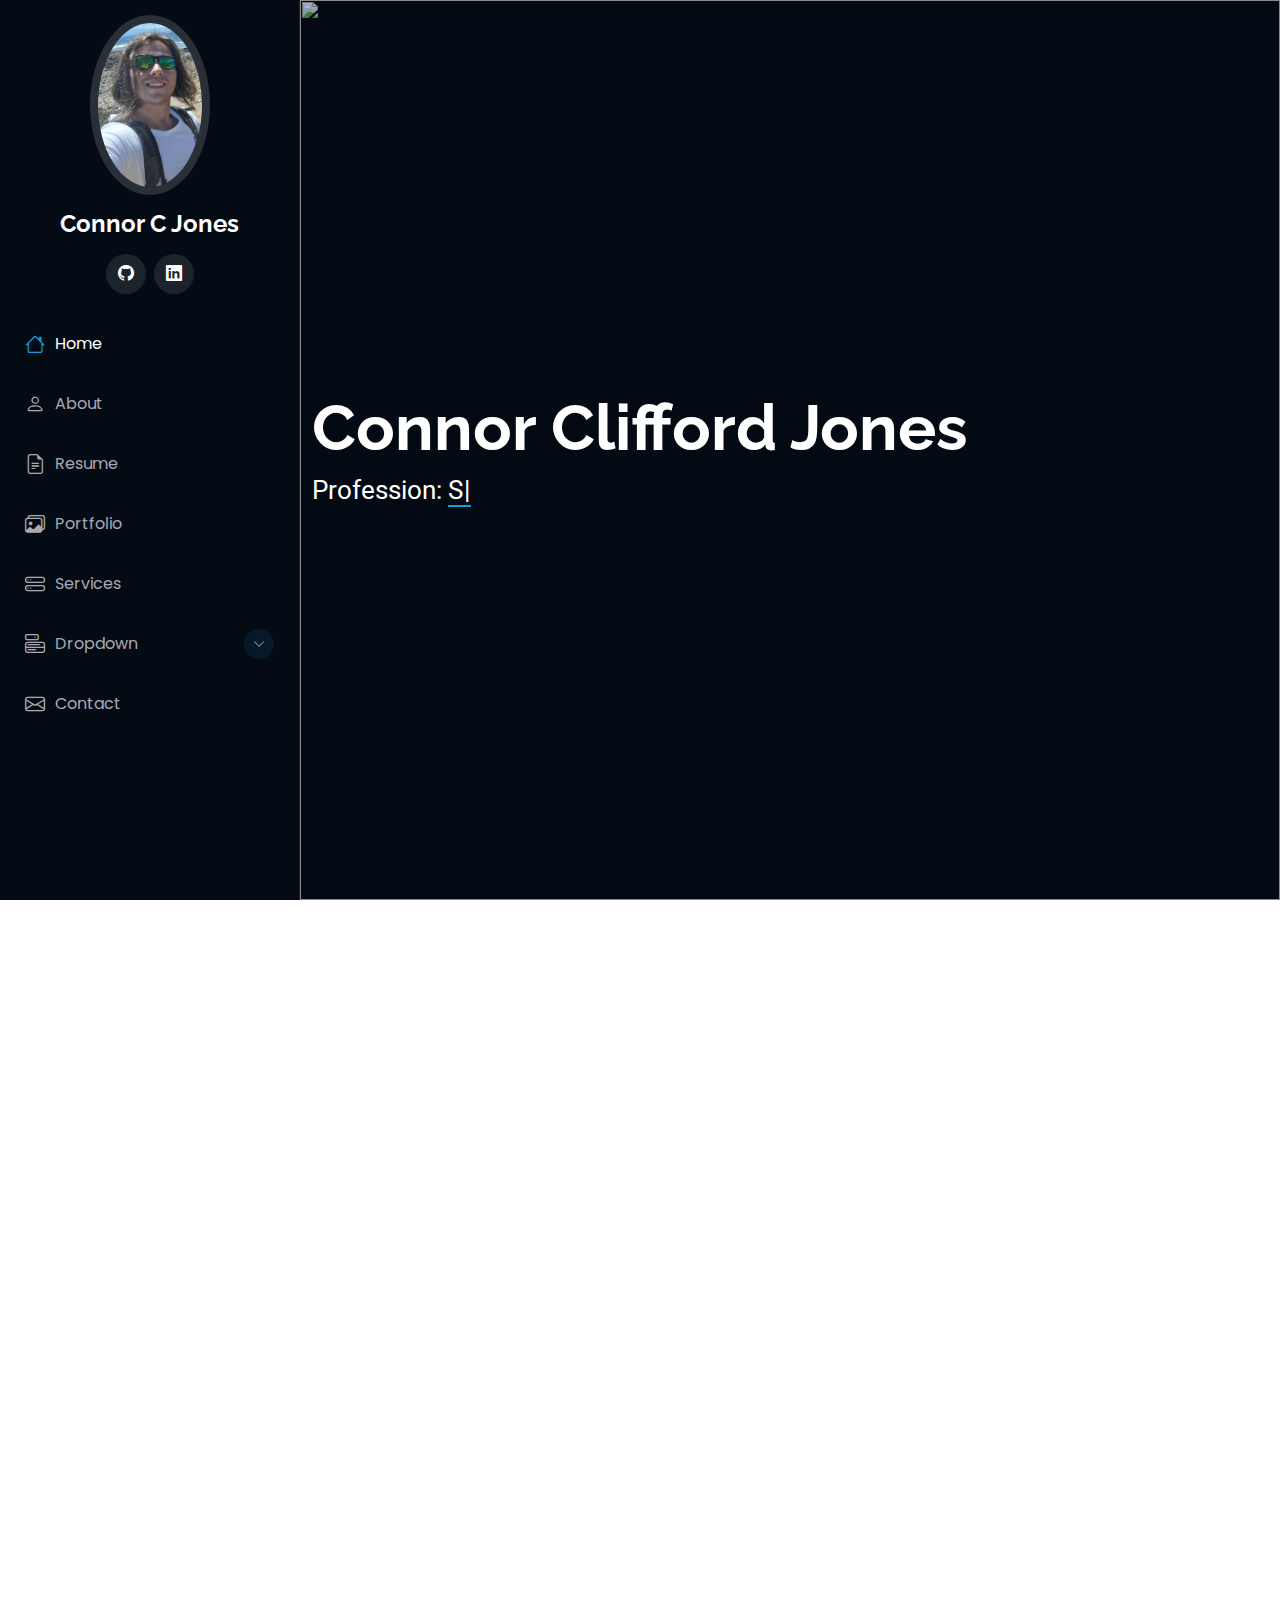
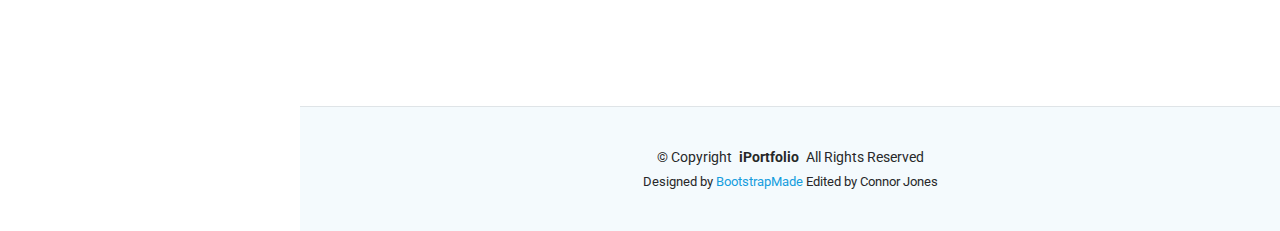
==== index.html @ b205fad7 "Success" ====
<!DOCTYPE html>
<html lang="en">

<head>
  <meta charset="utf-8">
  <meta content="width=device-width, initial-scale=1.0" name="viewport">
  <title>Index - iPortfolio Bootstrap Template</title>
  <meta content="" name="description">
  <meta content="" name="keywords">

  <!-- Favicons -->
  <link href="assets/img/favicon.png" rel="icon">
  <link href="assets/img/apple-touch-icon.png" rel="apple-touch-icon">

  <!-- Fonts -->
  <link href="https://fonts.googleapis.com" rel="preconnect">
  <link href="https://fonts.gstatic.com" rel="preconnect" crossorigin>
  <link href="https://fonts.googleapis.com/css2?family=Roboto:ital,wght@0,100;0,300;0,400;0,500;0,700;0,900;1,100;1,300;1,400;1,500;1,700;1,900&family=Poppins:ital,wght@0,100;0,200;0,300;0,400;0,500;0,600;0,700;0,800;0,900;1,100;1,200;1,300;1,400;1,500;1,600;1,700;1,800;1,900&family=Raleway:ital,wght@0,100;0,200;0,300;0,400;0,500;0,600;0,700;0,800;0,900;1,100;1,200;1,300;1,400;1,500;1,600;1,700;1,800;1,900&display=swap" rel="stylesheet">

  <!-- Vendor CSS Files -->
  <link href="assets/vendor/bootstrap/css/bootstrap.min.css" rel="stylesheet">
  <link href="assets/vendor/bootstrap-icons/bootstrap-icons.css" rel="stylesheet">
  <link href="assets/vendor/aos/aos.css" rel="stylesheet">
  <link href="assets/vendor/glightbox/css/glightbox.min.css" rel="stylesheet">
  <link href="assets/vendor/swiper/swiper-bundle.min.css" rel="stylesheet">

  <!-- Main CSS File -->
  <link href="assets/css/main.css" rel="stylesheet">

  <!-- =======================================================
  * Template Name: iPortfolio
  * Template URL: https://bootstrapmade.com/iportfolio-bootstrap-portfolio-websites-template/
  * Updated: Jun 29 2024 with Bootstrap v5.3.3
  * Author: BootstrapMade.com
  * License: https://bootstrapmade.com/license/
  ======================================================== -->
</head>

<body class="index-page">

  <header id="header" class="header dark-background d-flex flex-column">
    <i class="header-toggle d-xl-none bi bi-list"></i>

    <div class="profile-img">
      <img src="assets/img/ProfilePic.jpg" alt="" class="img-fluid rounded-circle">
    </div>

    <a href="index.html" class="logo d-flex align-items-center justify-content-center">
      <!-- Uncomment the line below if you also wish to use an image logo -->
      <!-- <img src="assets/img/logo.png" alt=""> -->
      <h1 class="sitename">Connor C Jones</h1>
    </a>

    <div class="social-links text-center">
      <a href="https://github.com/ConmanConnor?tab=repositories" class="google-plus"><i class="bi bi-github"></i></a>
      <a href="https://www.linkedin.com/in/ConPort/" class="linkedin"><i class="bi bi-linkedin"></i></a>
    </div>

    <nav id="navmenu" class="navmenu">
      <ul>
        <li><a href="#hero" class="active"><i class="bi bi-house navicon"></i>Home</a></li>
        <li><a href="#about"><i class="bi bi-person navicon"></i> About</a></li>
        <li><a href="#resume"><i class="bi bi-file-earmark-text navicon"></i> Resume</a></li>
        <li><a href="#portfolio"><i class="bi bi-images navicon"></i> Portfolio</a></li>
        <li><a href="#services"><i class="bi bi-hdd-stack navicon"></i> Services</a></li>
        <li class="dropdown"><a href="#"><i class="bi bi-menu-button navicon"></i> <span>Dropdown</span> <i class="bi bi-chevron-down toggle-dropdown"></i></a>
          <ul>
            <li><a href="#">Dropdown 1</a></li>
            <li class="dropdown"><a href="#"><span>Deep Dropdown</span> <i class="bi bi-chevron-down toggle-dropdown"></i></a>
              <ul>
                <li><a href="#">Deep Dropdown 1</a></li>
                <li><a href="#">Deep Dropdown 2</a></li>
                <li><a href="#">Deep Dropdown 3</a></li>
                <li><a href="#">Deep Dropdown 4</a></li>
                <li><a href="#">Deep Dropdown 5</a></li>
              </ul>
            </li>
            <li><a href="#">Dropdown 2</a></li>
            <li><a href="#">Dropdown 3</a></li>
            <li><a href="#">Dropdown 4</a></li>
          </ul>
        </li>
        <li><a href="#contact"><i class="bi bi-envelope navicon"></i> Contact</a></li>
      </ul>
    </nav>

  </header>

  <main class="main">

    <!-- Hero Section -->
    <section id="hero" class="hero section dark-background">

      <img src="assets/img/Me1.jpg" alt="" data-aos="fade-in" class="">

      <div class="container" data-aos="fade-up" data-aos-delay="100">
        <h2>Connor Clifford Jones</h2>
        <p>Profession: <span class="typed" data-typed-items="Software Engineer, Game Programmer, Technical Designer, QA Tester">Designer</span><span class="typed-cursor typed-cursor--blink" aria-hidden="true"></span><span class="typed-cursor typed-cursor--blink" aria-hidden="true"></span></p>
      </div>

    </section><!-- /Hero Section -->

    <!-- About Section -->
    <section id="about" class="about section">

      <!-- Section Title -->
      <div class="container section-title" data-aos="fade-up">
        <h2>About Me</h2>

      <div class="container" data-aos="fade-up" data-aos-delay="100">

        <div class="row gy-4 justify-content-center">
          <div class="col-lg-4">
            <img src="assets/img/my-profile-img.jpg" class="img-fluid" alt="">
          </div>
          <div class="col-lg-8 content">
            <h2>Software Engineer / Game Programmer.</h2>
            <p class="fst-italic py-3">
             Eager game programmer passionate about learning with 3 years of game development practice/experience whilst studying at Staffordshire University. 
			 Seeking experience to expand my knowledge of programming by creating immersive and engaging experiences for my future employers. 
			 Committed to learning new skills and utilising current ones to push the limits of what is possible and contribute to the repository of the gaming industry.
            </p>
            <div class="row">
              <div class="col-lg-6">
                <ul>
                  <li><i class="bi bi-chevron-right"></i> <strong>Birthday:</strong> <span>18 April 2004</span></li>
                </ul>
              </div>
              <div class="col-lg-6">
                <ul>
                  <li><i class="bi bi-chevron-right"></i> <strong>Age:</strong> <span>20</span></li>
                  <li><i class="bi bi-chevron-right"></i> <strong>Degree:</strong> <span>TBD</span></li>
                  <li><i class="bi bi-chevron-right"></i> <strong>Employment:</strong> <span>Available</span></li>
                </ul>
              </div>
            </div>
      
          </div>
        </div>

      </div>

    </section><!-- /About Section -->

    <!-- Stats Section -->
    <section id="stats" class="stats section">

      <div class="container" data-aos="fade-up" data-aos-delay="100">

        <div class="row gy-4">

          <div class="col-lg-3 col-md-6">
            <div class="stats-item">
              <i class="bi bi-journal-richtext"></i>
              <span data-purecounter-start="0" data-purecounter-end="8" data-purecounter-duration="1" class="purecounter"></span>
              <p><strong>Projects</strong> <span>which I have worked on or helped test</span></p>
            </div>
          </div><!-- End Stats Item -->

          <div class="col-lg-3 col-md-6">
            <div class="stats-item">
              <i class="bi bi-people"></i>
              <span data-purecounter-start="0" data-purecounter-end="5" data-purecounter-duration="1" class="purecounter"></span>
              <p><strong>Years of Practice</strong> <span>Working Along Side People and Self Study in and Out of Education</span></p>
            </div>
          </div><!-- End Stats Item -->

        </div>

      </div>

    </section><!-- /Stats Section -->

    <!-- Skills Section -->
    <section id="skills" class="skills section light-background">

      <!-- Section Title -->
      <div class="container section-title" data-aos="fade-up">
        <h2>Skills</h2>
        <p>These are my current skills, highest percentages represent skill level and confidence:</p>
      </div><!-- End Section Title -->

      <div class="container" data-aos="fade-up" data-aos-delay="100">

        <div class="row skills-content skills-animation">

          <div class="col-lg-6">

            <div class="progress">
              <span class="skill"><span>HTML</span> <i class="val">35%</i></span>
              <div class="progress-bar-wrap">
                <div class="progress-bar" role="progressbar" aria-valuenow="35" aria-valuemin="0" aria-valuemax="100"></div>
              </div>
            </div><!-- End Skills Item -->

            <div class="progress">
              <span class="skill"><span>CSS</span> <i class="val">20%</i></span>
              <div class="progress-bar-wrap">
                <div class="progress-bar" role="progressbar" aria-valuenow="20" aria-valuemin="0" aria-valuemax="100"></div>
              </div>
            </div><!-- End Skills Item -->

            <div class="progress">
              <span class="skill"><span>C++</span> <i class="val">65%</i></span>
              <div class="progress-bar-wrap">
                <div class="progress-bar" role="progressbar" aria-valuenow="65" aria-valuemin="0" aria-valuemax="100"></div>
              </div>
            </div><!-- End Skills Item -->

          </div>

          <div class="col-lg-6">

            <div class="progress">
              <span class="skill"><span>C# </span> <i class="val">70%</i></span>
              <div class="progress-bar-wrap">
                <div class="progress-bar" role="progressbar" aria-valuenow="70" aria-valuemin="0" aria-valuemax="100"></div>
              </div>
            </div><!-- End Skills Item -->

            <div class="progress">
              <span class="skill"><span>QA Testing</span> <i class="val">50%</i></span>
              <div class="progress-bar-wrap">
                <div class="progress-bar" role="progressbar" aria-valuenow="50" aria-valuemin="0" aria-valuemax="100"></div>
              </div>
            </div><!-- End Skills Item -->

            <div class="progress">
              <span class="skill"><span>Photoshop</span> <i class="val">50%</i></span>
              <div class="progress-bar-wrap">
                <div class="progress-bar" role="progressbar" aria-valuenow="50" aria-valuemin="0" aria-valuemax="100"></div>
              </div>
            </div><!-- End Skills Item -->

          </div>

        </div>

      </div>

    </section><!-- /Skills Section -->

    <!-- Resume Section -->
    <section id="resume" class="resume section">

      <!-- Section Title -->
      <div class="container section-title" data-aos="fade-up">
        <h2>Resume</h2>
       <div>
	<h3>Download Connor's CV</h3>
	<a href="C:\Users\j017108m\Documents\GitHub\ConnorPortfolio\assets\GameDevCVPDF.pdf" download="GameDevCVPDF.pdf">
    Click here to download
	</a>
	</div>
      </div><!-- End Section Title -->

      <div class="container">

        <div class="row">

          <div class="col-lg-6" data-aos="fade-up" data-aos-delay="100">

         

            <h3 class="resume-title">Education</h3>
            <div class="resume-item">
              <h4>Computer Game Design and Programming BA(Hons)</h4>
              <h5>2022 - present</h5>
              <p><em>Staffordshire University</em></p>
              <p>I studied at Staffordshire University and I am currently finishing my degree within the third and final year, results are TBD</p>
            </div><!-- Edn Resume Item -->

            <div class="resume-item">
              <h4>Computing Level 3 BTEC</h4>
              <h5>2020 - 2022</h5>
              <p><em>Coleg Sir Gar</em></p>
              <p>I studied at Coleg Sir Gar college and acheived Distinction* Distinction DIstinction Grades, this is where I began my programming journey officially</p>
            </div><!-- Edn Resume Item -->
			
			 <div class="resume-item">
              <h4>GCSE</h4>
              <h5>2015 - 2020</h5>
              <p><em>Ysgol Maesydderwen</em></p>
              <p>I studied at Ysgol Maesydderwen secondary school which I acheived all basic GCSE's such as English, Maths, Double Science and Welsh. Optionals include IT, Music and Art</p>
            </div><!-- Edn Resume Item -->

          </div>

          <div class="col-lg-6" data-aos="fade-up" data-aos-delay="200">
            <h3 class="resume-title">Experience</h3>
            <div class="resume-item">
              <h4>Technical Designer / Programmer</h4>
              <h5>2024 - Present</h5>
              <p><em>Team Plague </em></p>
              <ul>
                <li>Working along side Industry developers and Stduents to create a product</li>
                <li>Dedicated time into creating the inventory system for the character </li>
                <li>I continue to work on this project and will focus on player gameplay aspects and item mechanics</li>
              </ul>
            </div><!-- Edn Resume Item -->
			
			 <div class="resume-item">
              <h4>QA Tester</h4>
              <h5>2024 - Present</h5>
              <p><em>Life Blood</em></p>
              <ul>
                <li>Playing new builds to search for bugs and problems to report to developers</li>
                <li>Keeping up to date with the discord to make sure test dates are known </li>
                <li>Comprehensive writing to create understanable reports to make sure reports are effective</li>
              </ul>
            </div><!-- Edn Resume Item -->

            <div class="resume-item">
              <h4>Junior Programmer</h4>
              <h5>2024 - 2024</h5>
              <p><em>Team 32</em></p>
              <ul>
                <li>University group project ran by students to develop industry skills</li>
                <li>Developed character movement scripts, player mechanics and after resubmissions I developed a new enemy prototype</li>
                <li>Helped debug code by working with team leader and members to solve complex problems</li>
              </ul>
            </div><!-- Edn Resume Item -->

          </div>

        </div>

      </div>

    </section><!-- /Resume Section -->

    <!-- Portfolio Section -->
    <section id="portfolio" class="portfolio section light-background">

      <!-- Section Title -->
      <div class="container section-title" data-aos="fade-up">
        <h2>Portfolio</h2>
        <p>Below are peices of work which I have developed both as part of a team and by myself: </p>
      </div><!-- End Section Title -->

      <div class="container">

        <div class="isotope-layout" data-default-filter="*" data-layout="masonry" data-sort="original-order">

          <ul class="portfolio-filters isotope-filters" data-aos="fade-up" data-aos-delay="100">
          </ul><!-- End Portfolio Filters -->
		  
			<!--Do HTML Here-->

          </div><!-- End Portfolio Container -->

        </div>

      </div>

    </section><!-- /Portfolio Section -->


    <!-- Contact Section -->
    <section id="contact" class="contact section">

      <!-- Section Title -->
      <div class="container section-title" data-aos="fade-up">
        <h2>Contact</h2>
        <p>Contact me using these details if you wish to discuss business!</p>
      </div><!-- End Section Title -->

      <div class="container" data-aos="fade-up" data-aos-delay="100">

        <div class="row gy-4">

          <div class="col-lg-5">

            <div class="info-wrap">
              <div class="info-item d-flex" data-aos="fade-up" data-aos-delay="200">
                <i class="bi bi-geo-alt flex-shrink-0"></i>
                <div>
                  <h3>Address</h3>
                  <p>32 Crowther Street, Stoke-on-Trent, ST4 2ER</p>
                </div>
              </div><!-- End Info Item -->

              <div class="info-item d-flex" data-aos="fade-up" data-aos-delay="300">
                <i class="bi bi-telephone flex-shrink-0"></i>
                <div>
                  <h3>Call Me</h3>
                  <p>+44 07496559827</p>
                </div>
              </div><!-- End Info Item -->

              <div class="info-item d-flex" data-aos="fade-up" data-aos-delay="400">
                <i class="bi bi-envelope flex-shrink-0"></i>
                <div>
                  <h3>Email Me</h3>
                  <p>cj4153989@gmail.com</p>
                </div>
              </div><!-- End Info Item -->

<iframe 
    src="https://www.google.com/maps/embed?pb=!1m18!1m12!1m3!1d2400.5239674039103!2d-2.18139595859184!3d53.010943299881674!2m3!1f0!2f0!3f0!3m2!1i1024!2i768!4f13.1!3m3!1m2!1s0x487a683390d8a6b3%3A0x23244b60cf65e5c4!2s32%20Crowther%20St%2C%20Stoke-on-Trent%20ST4%202ER!5e0!3m2!1sen!2suk!4v1736195512257!5m2!1sen!2suk" 
    width="600" 
    height="450" 
    style="border:0; width: 100%; height: 270px;" 
    allowfullscreen="" 
    loading="lazy" 
    referrerpolicy="no-referrer-when-downgrade">
</iframe>

      

        </div>

      </div>

    </section><!-- /Contact Section -->

  </main>

  <footer id="footer" class="footer position-relative light-background">

    <div class="container">
      <div class="copyright text-center ">
        <p>© <span>Copyright</span> <strong class="px-1 sitename">iPortfolio</strong> <span>All Rights Reserved</span></p>
      </div>
      <div class="credits">
        <!-- All the links in the footer should remain intact. -->
        <!-- You can delete the links only if you've purchased the pro version. -->
        <!-- Licensing information: https://bootstrapmade.com/license/ -->
        <!-- Purchase the pro version with working PHP/AJAX contact form: [buy-url] -->
        Designed by <a href="https://bootstrapmade.com/">BootstrapMade</a>
		Edited by Connor Jones
      </div>
    </div>

  </footer>

  <!-- Scroll Top -->
  <a href="#" id="scroll-top" class="scroll-top d-flex align-items-center justify-content-center"><i class="bi bi-arrow-up-short"></i></a>

  <!-- Preloader -->
  <div id="preloader"></div>

  <!-- Vendor JS Files -->
  <script src="assets/vendor/bootstrap/js/bootstrap.bundle.min.js"></script>
  <script src="assets/vendor/php-email-form/validate.js"></script>
  <script src="assets/vendor/aos/aos.js"></script>
  <script src="assets/vendor/typed.js/typed.umd.js"></script>
  <script src="assets/vendor/purecounter/purecounter_vanilla.js"></script>
  <script src="assets/vendor/waypoints/noframework.waypoints.js"></script>
  <script src="assets/vendor/glightbox/js/glightbox.min.js"></script>
  <script src="assets/vendor/imagesloaded/imagesloaded.pkgd.min.js"></script>
  <script src="assets/vendor/isotope-layout/isotope.pkgd.min.js"></script>
  <script src="assets/vendor/swiper/swiper-bundle.min.js"></script>

  <!-- Main JS File -->
  <script src="assets/js/main.js"></script>
  


<script>
</script>


</body>

</html>
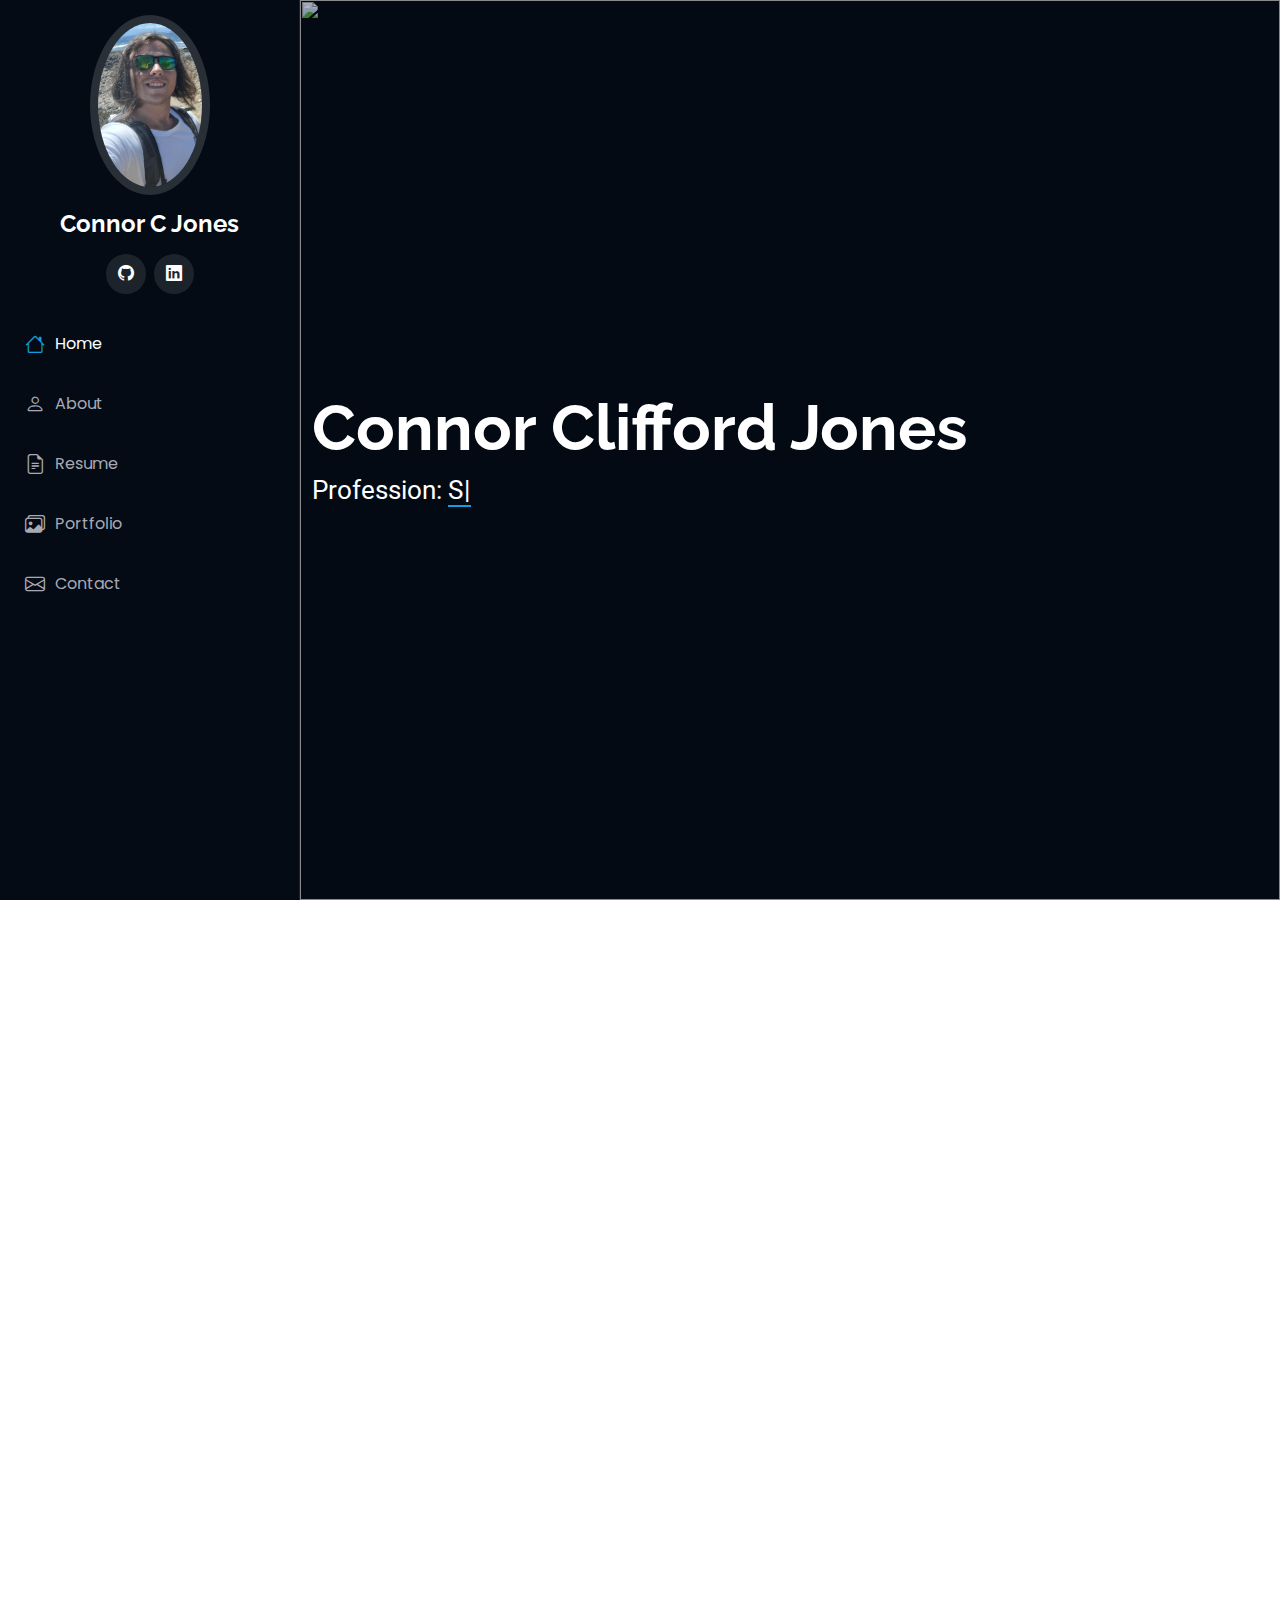
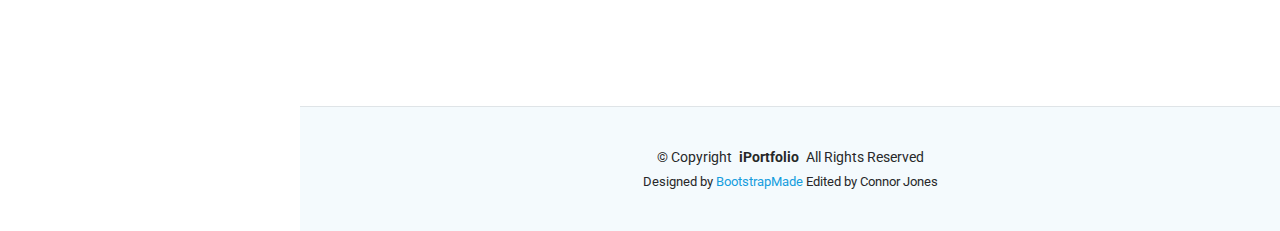
==== commit 9dc4bdef: "Update index.html" ====
--- a/index.html
+++ b/index.html
@@ -62,23 +62,6 @@
         <li><a href="#about"><i class="bi bi-person navicon"></i> About</a></li>
         <li><a href="#resume"><i class="bi bi-file-earmark-text navicon"></i> Resume</a></li>
         <li><a href="#portfolio"><i class="bi bi-images navicon"></i> Portfolio</a></li>
-        <li><a href="#services"><i class="bi bi-hdd-stack navicon"></i> Services</a></li>
-        <li class="dropdown"><a href="#"><i class="bi bi-menu-button navicon"></i> <span>Dropdown</span> <i class="bi bi-chevron-down toggle-dropdown"></i></a>
-          <ul>
-            <li><a href="#">Dropdown 1</a></li>
-            <li class="dropdown"><a href="#"><span>Deep Dropdown</span> <i class="bi bi-chevron-down toggle-dropdown"></i></a>
-              <ul>
-                <li><a href="#">Deep Dropdown 1</a></li>
-                <li><a href="#">Deep Dropdown 2</a></li>
-                <li><a href="#">Deep Dropdown 3</a></li>
-                <li><a href="#">Deep Dropdown 4</a></li>
-                <li><a href="#">Deep Dropdown 5</a></li>
-              </ul>
-            </li>
-            <li><a href="#">Dropdown 2</a></li>
-            <li><a href="#">Dropdown 3</a></li>
-            <li><a href="#">Dropdown 4</a></li>
-          </ul>
         </li>
         <li><a href="#contact"><i class="bi bi-envelope navicon"></i> Contact</a></li>
       </ul>
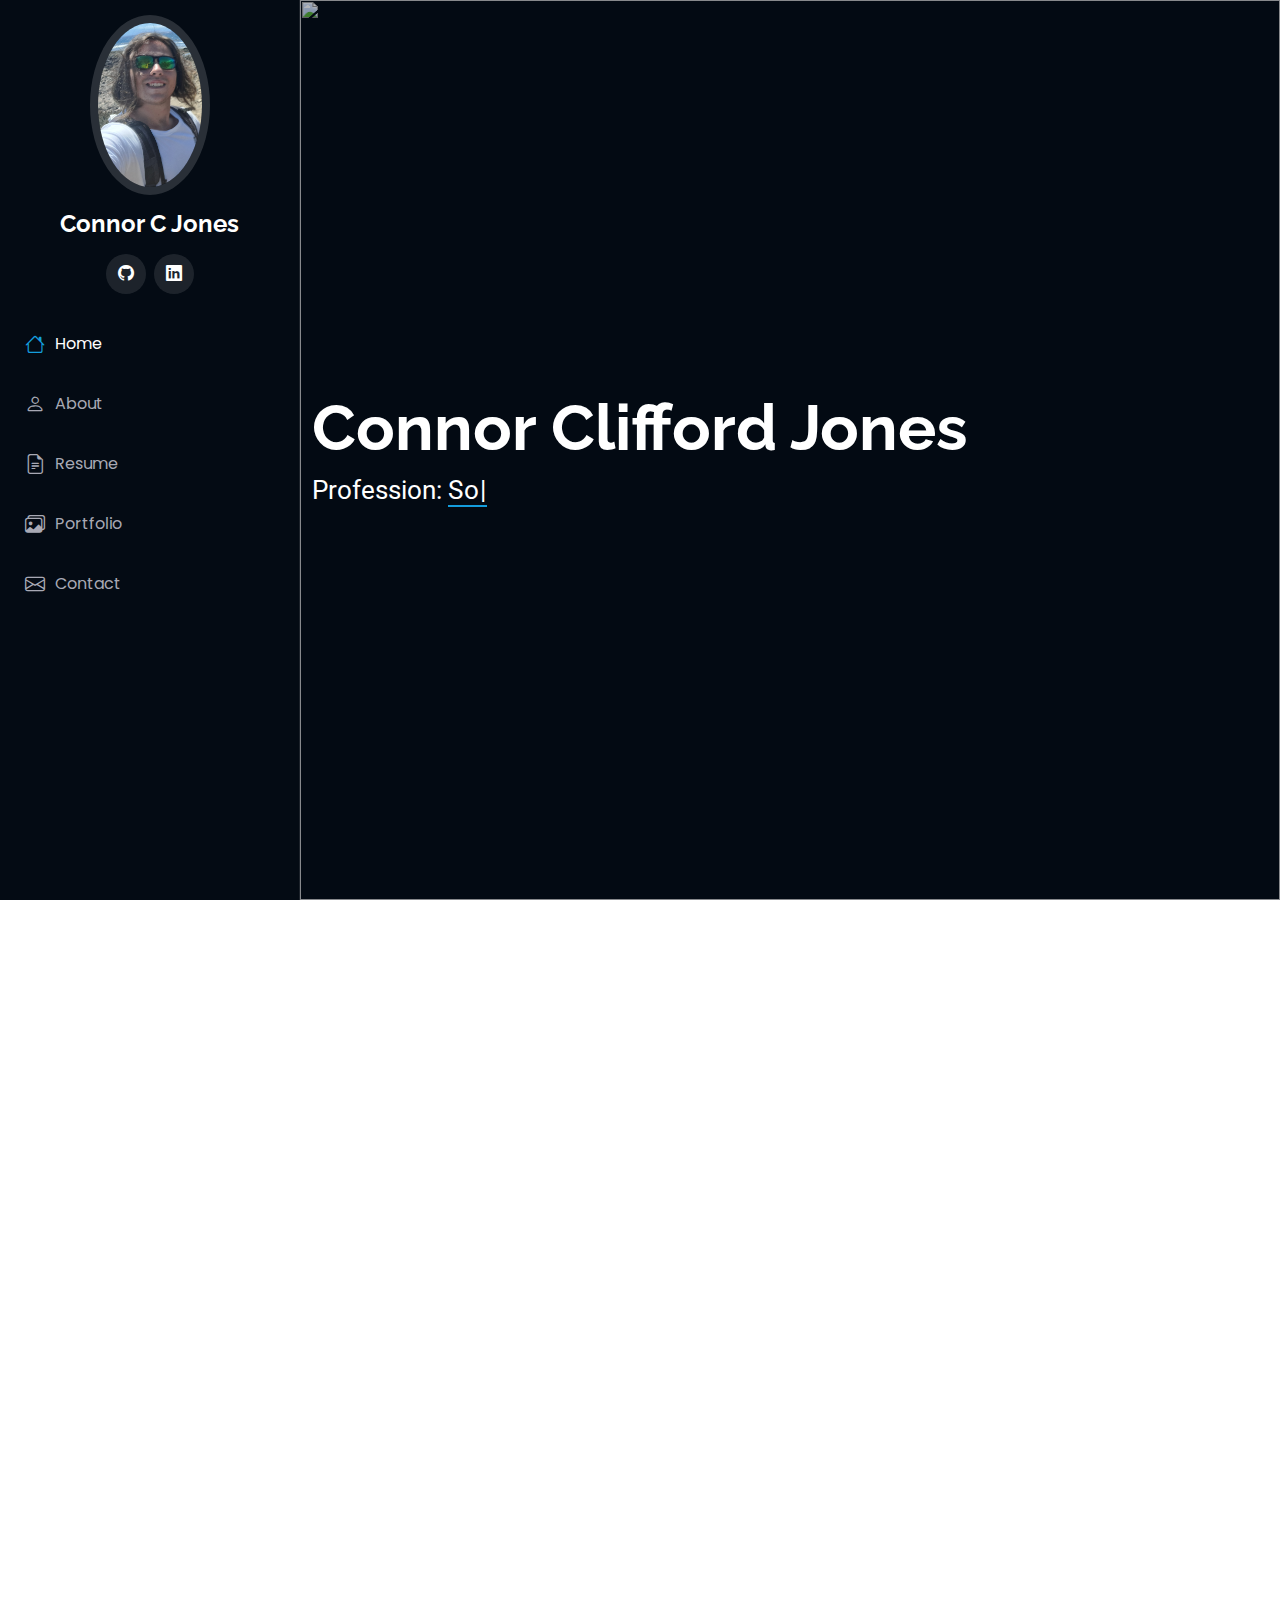
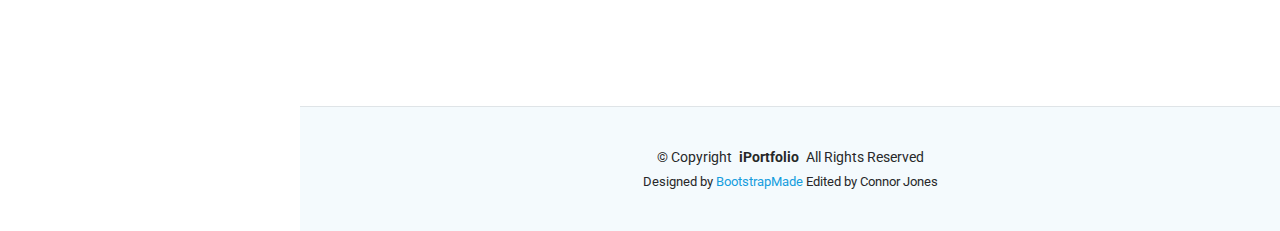
==== commit 3c2b5a0d: "changes" ====
--- a/index.html
+++ b/index.html
@@ -230,9 +230,9 @@
       <div class="container section-title" data-aos="fade-up">
         <h2>Resume</h2>
        <div>
-	<h3>Download Connor's CV</h3>
-	<a href="C:\Users\j017108m\Documents\GitHub\ConnorPortfolio\assets\GameDevCVPDF.pdf" download="GameDevCVPDF.pdf">
-    Click here to download
+	<h3>View Connor's CV</h3>
+	<a href="https://github.com/ConmanConnor/ConnorPortfolio/blob/main/assets/GameDevCVPDF.pdf" download="GameDevCVPDF.pdf">
+    Click here to View
 	</a>
 	</div>
       </div><!-- End Section Title -->
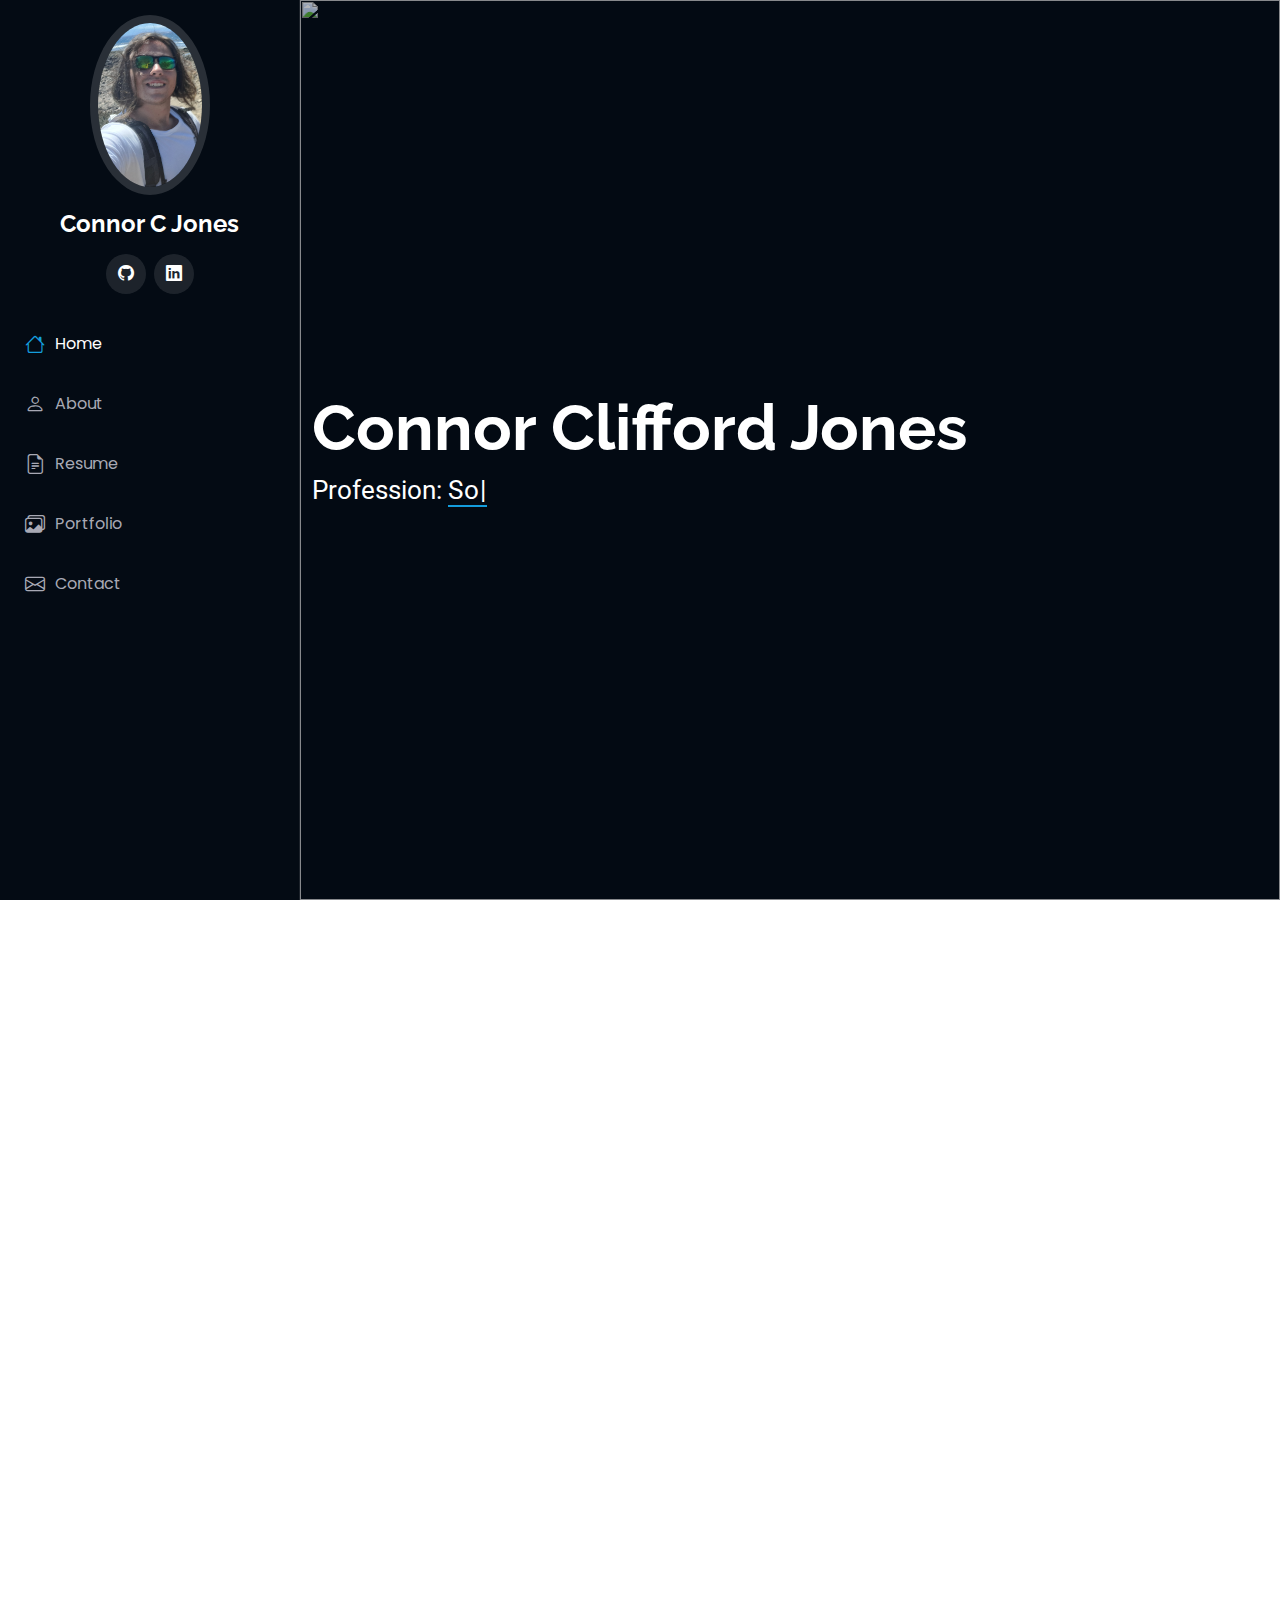
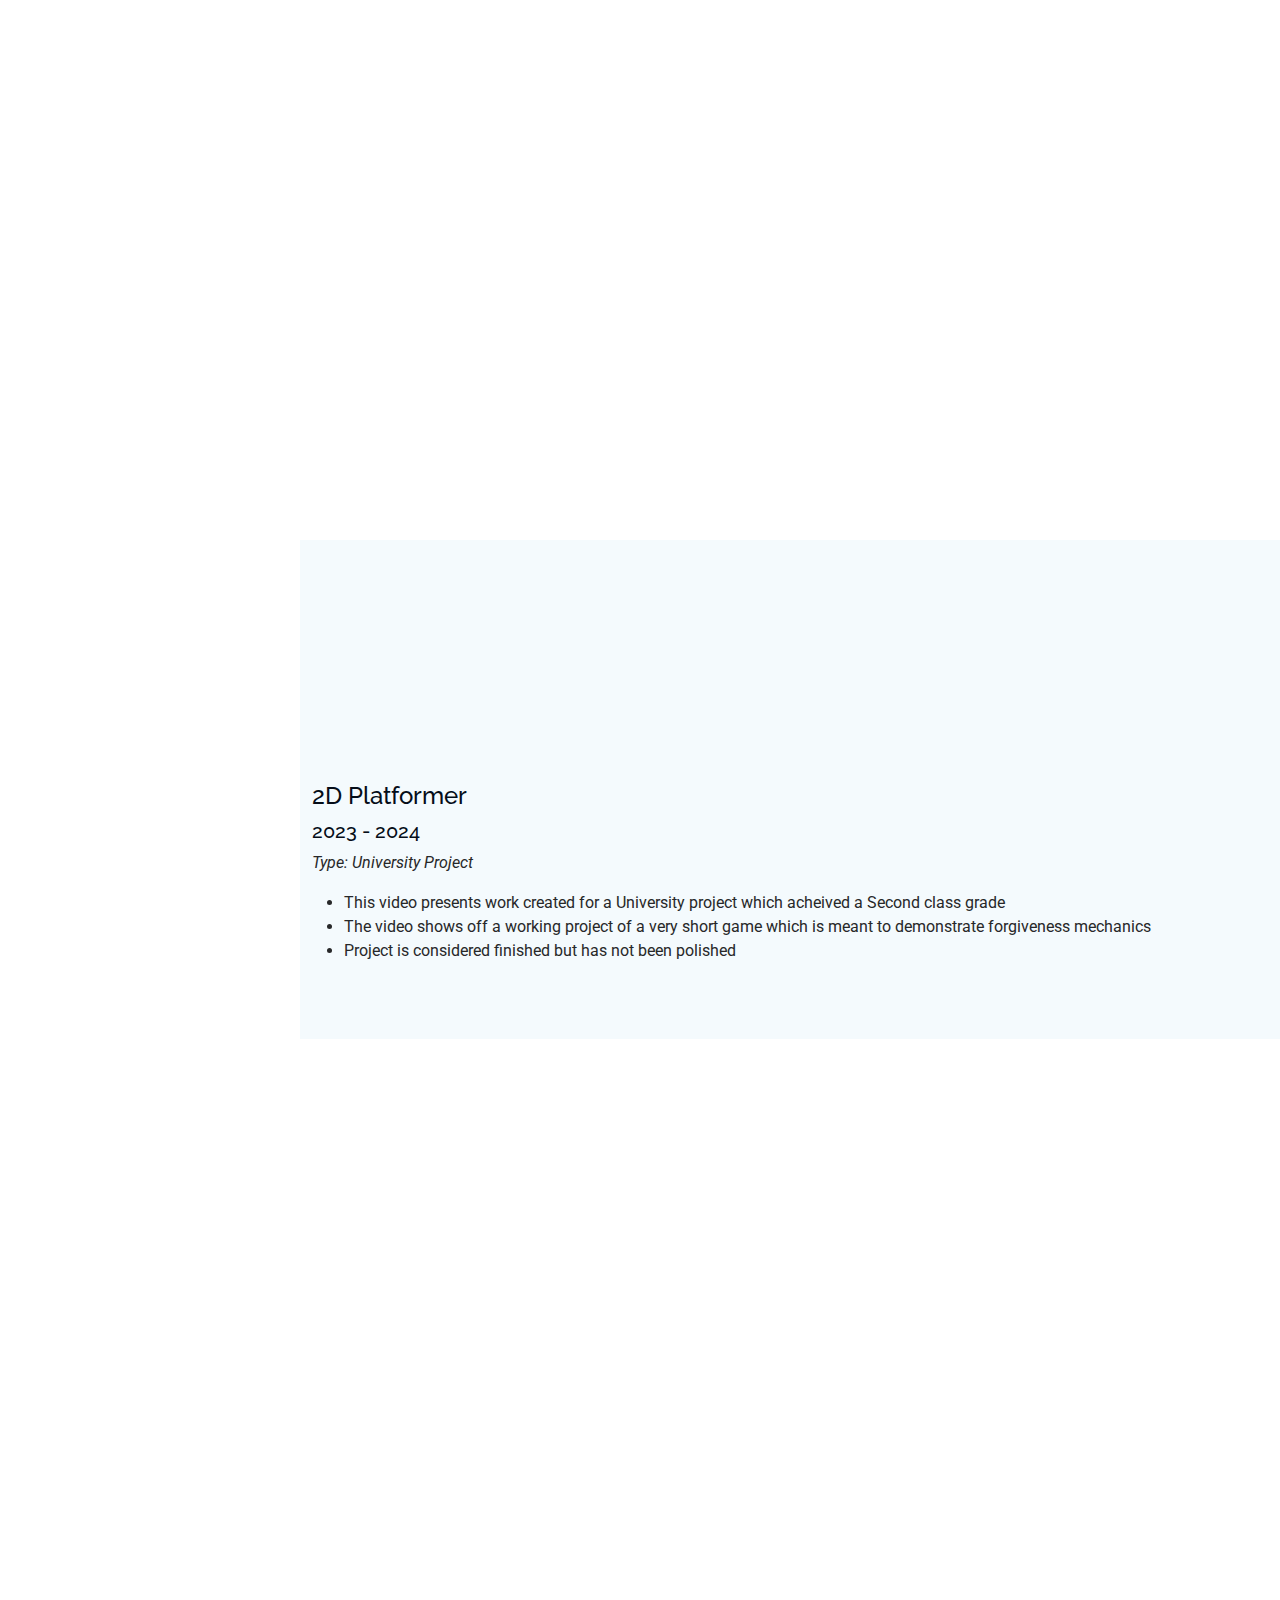
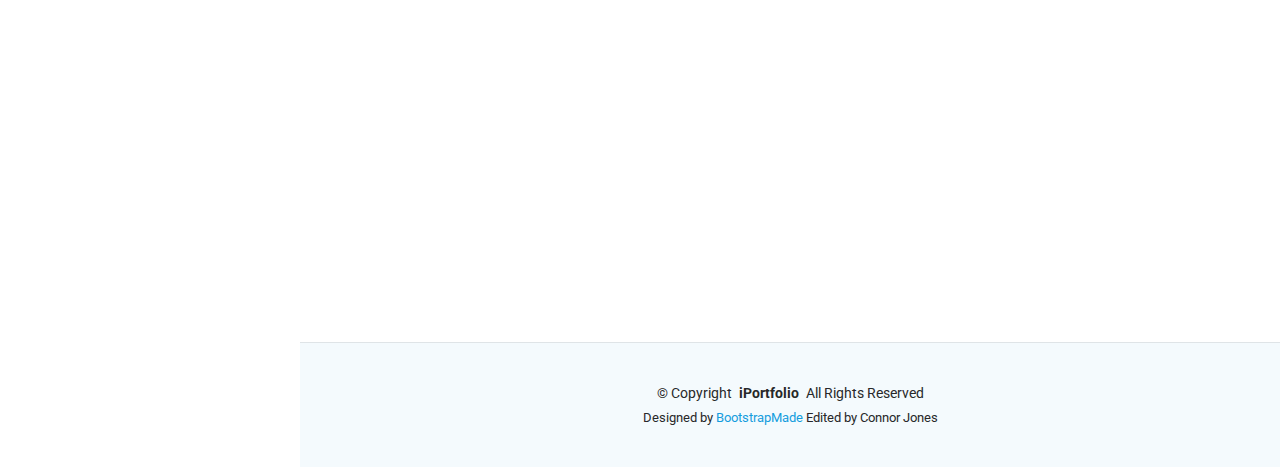
==== commit 4d53dc51: "updates" ====
--- a/index.html
+++ b/index.html
@@ -107,10 +107,6 @@
               <div class="col-lg-6">
                 <ul>
                   <li><i class="bi bi-chevron-right"></i> <strong>Birthday:</strong> <span>18 April 2004</span></li>
-                </ul>
-              </div>
-              <div class="col-lg-6">
-                <ul>
                   <li><i class="bi bi-chevron-right"></i> <strong>Age:</strong> <span>20</span></li>
                   <li><i class="bi bi-chevron-right"></i> <strong>Degree:</strong> <span>TBD</span></li>
                   <li><i class="bi bi-chevron-right"></i> <strong>Employment:</strong> <span>Available</span></li>
@@ -230,7 +226,7 @@
       <div class="container section-title" data-aos="fade-up">
         <h2>Resume</h2>
        <div>
-	<h3>View Connor's CV</h3>
+	<h3>V Connor's CV</h3>
 	<a href="https://github.com/ConmanConnor/ConnorPortfolio/blob/main/assets/GameDevCVPDF.pdf" download="GameDevCVPDF.pdf">
     Click here to View
 	</a>
@@ -329,6 +325,16 @@
           </ul><!-- End Portfolio Filters -->
 		  
 			<!--Do HTML Here-->
+			<div class="project-item">
+              <h4>2D Platformer</h4>
+              <h5>2023 - 2024</h5>
+              <p><em>Type: University Project</em></p>
+              <ul>
+                <li>This video presents work created for a University project which acheived a Second class grade</li>
+                <li>The video shows off a working project of a very short game which is meant to demonstrate forgiveness mechanics</li>
+                <li>Project is considered finished but has not been polished</li>
+              </ul>
+            </div><!-- Edn Resume Item -->
 
           </div><!-- End Portfolio Container -->
 
@@ -367,7 +373,7 @@
                 <i class="bi bi-telephone flex-shrink-0"></i>
                 <div>
                   <h3>Call Me</h3>
-                  <p>+44 07496559827</p>
+                  <p>+44 7496559827</p>
                 </div>
               </div><!-- End Info Item -->
 
--- a/assets/css/main.css
+++ b/assets/css/main.css
@@ -623,7 +623,7 @@
 --------------------------------------------------------------*/
 .about .content h2 {
   font-weight: 700;
-  font-size: 24px;
+  font-size: 20px;
 }
 
 .about .content ul {
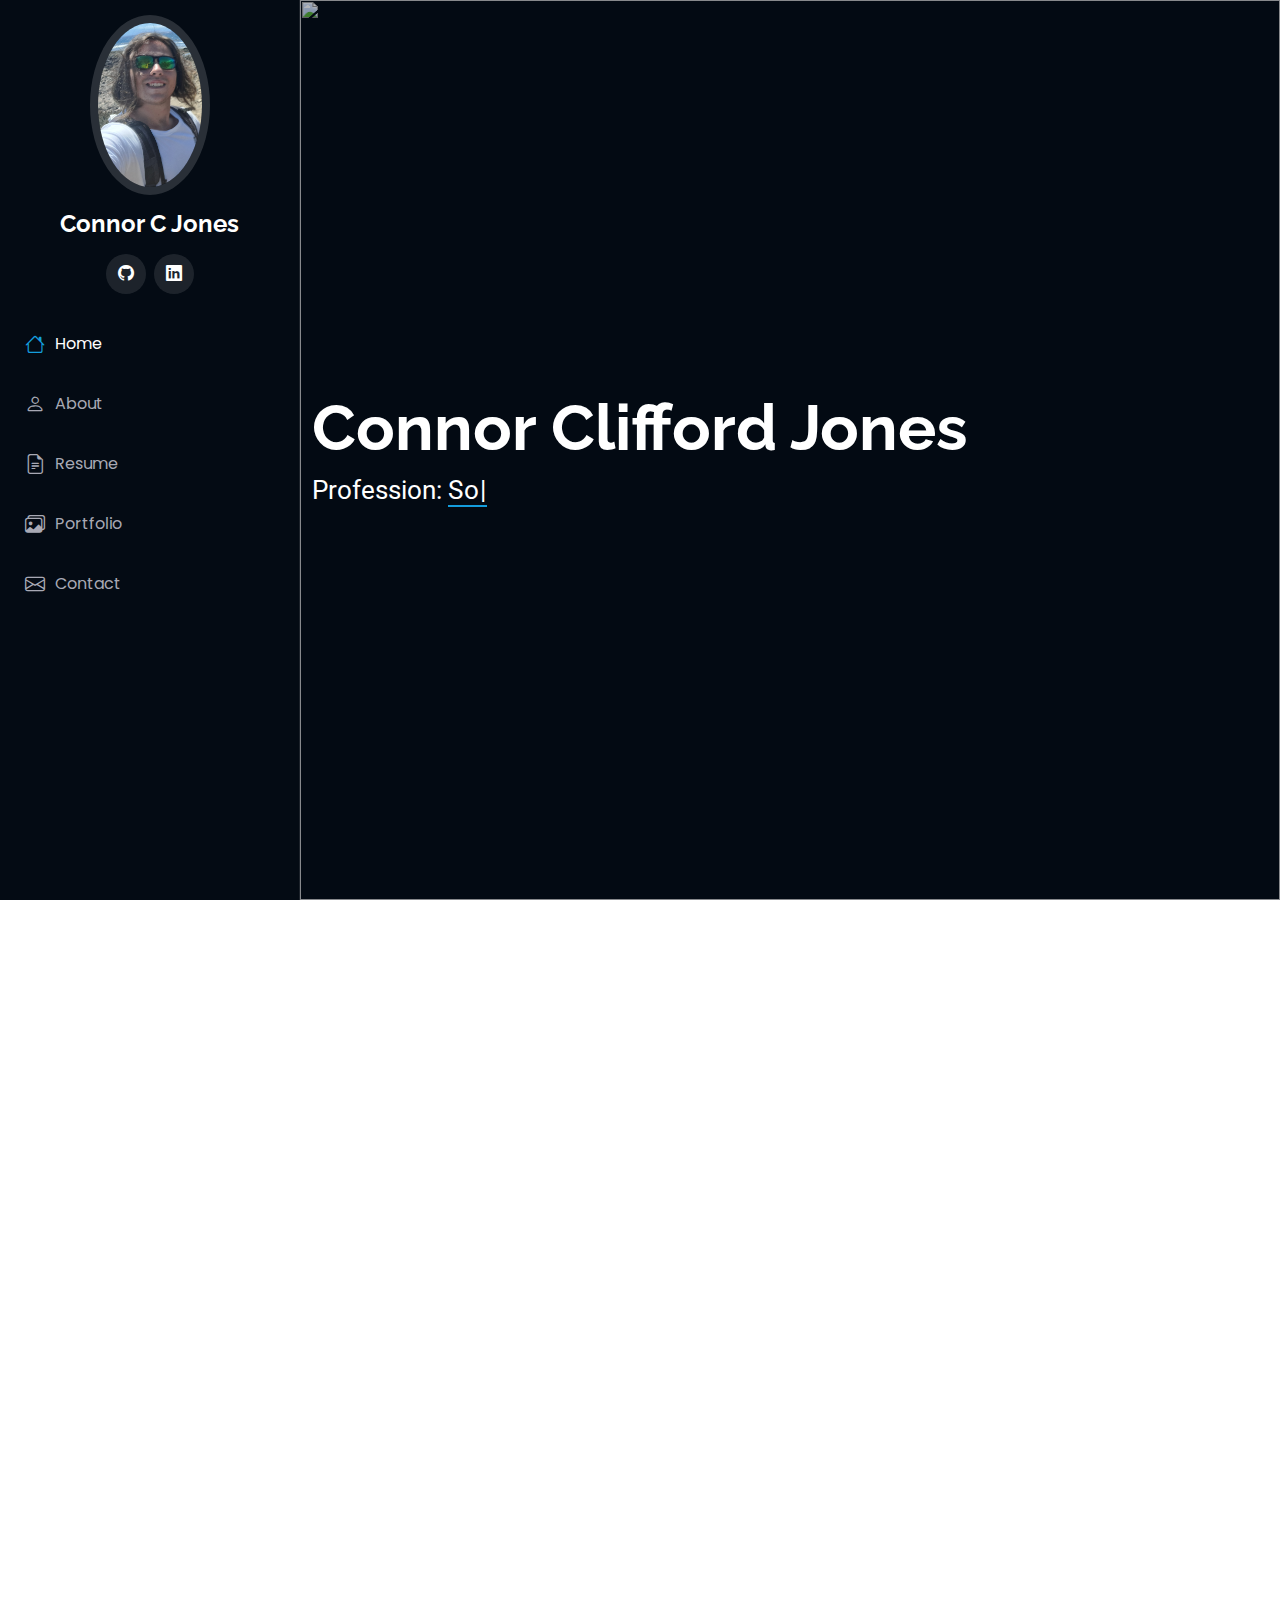
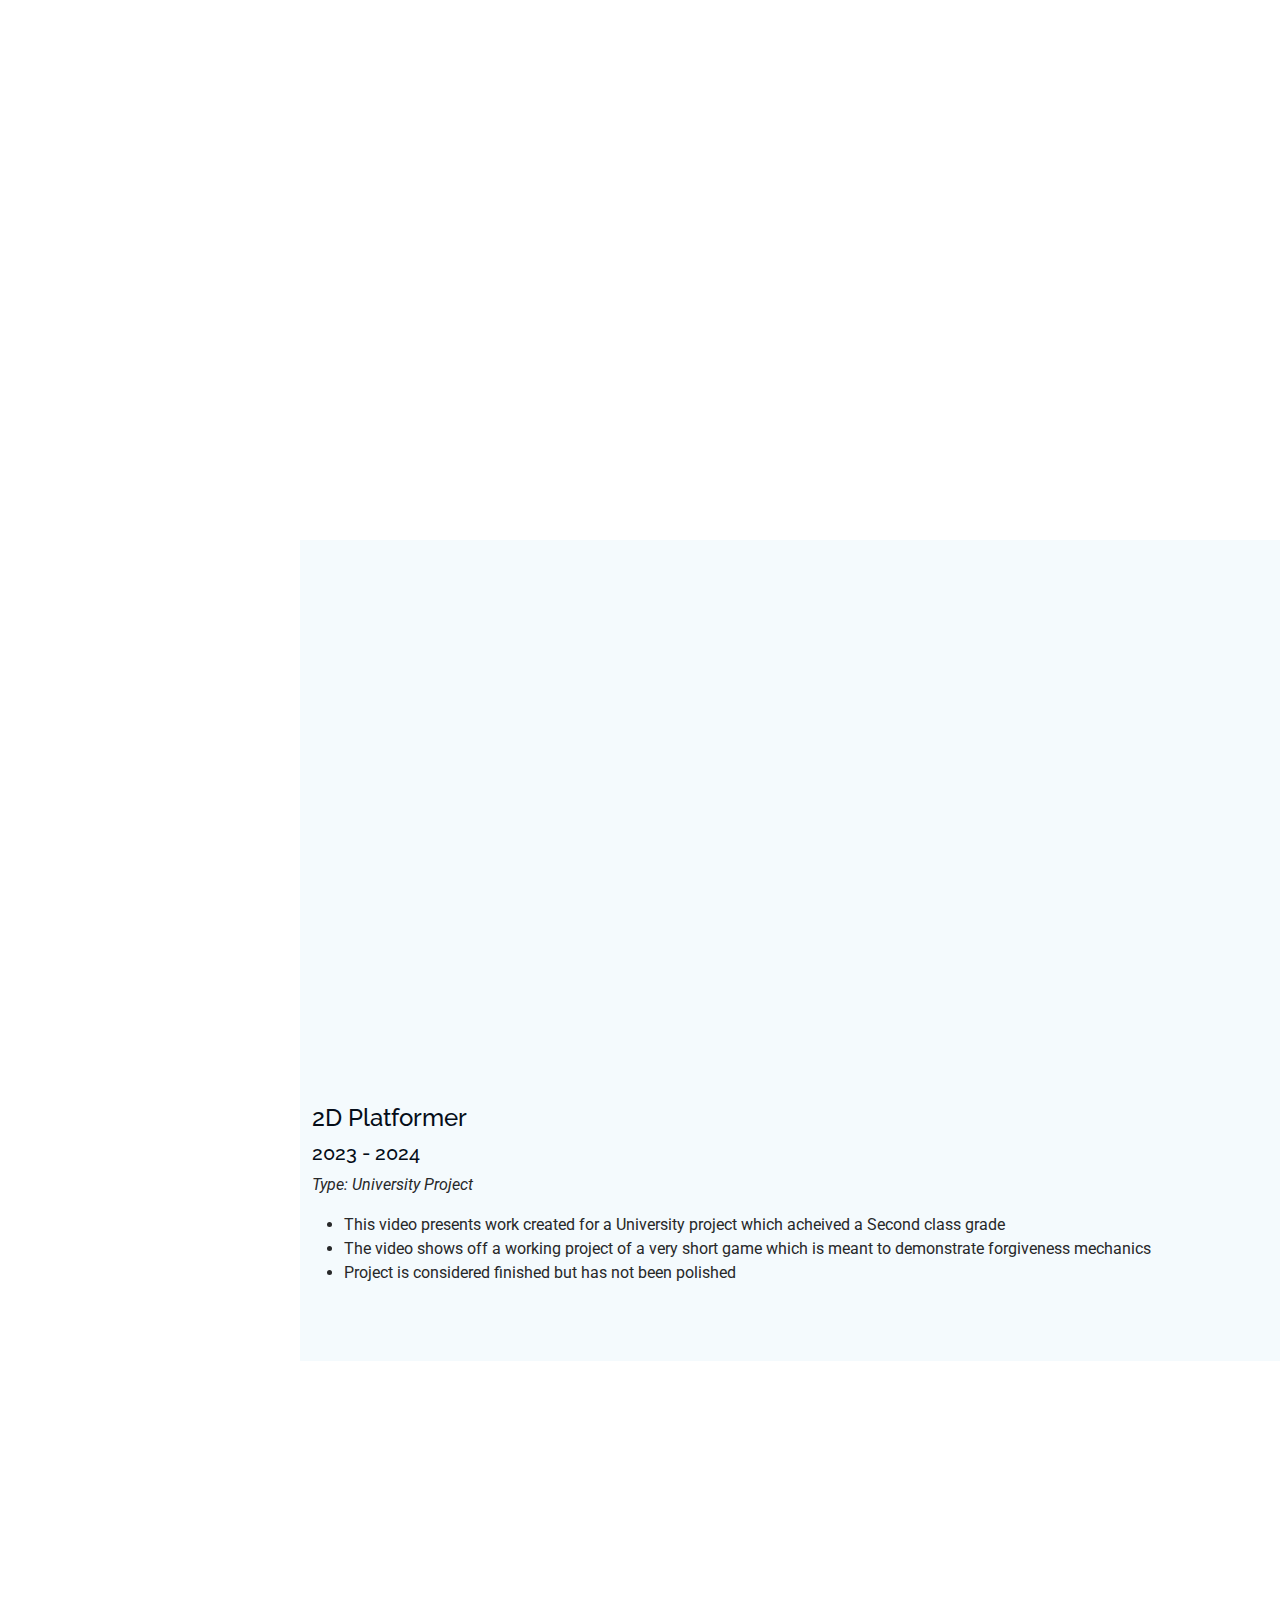
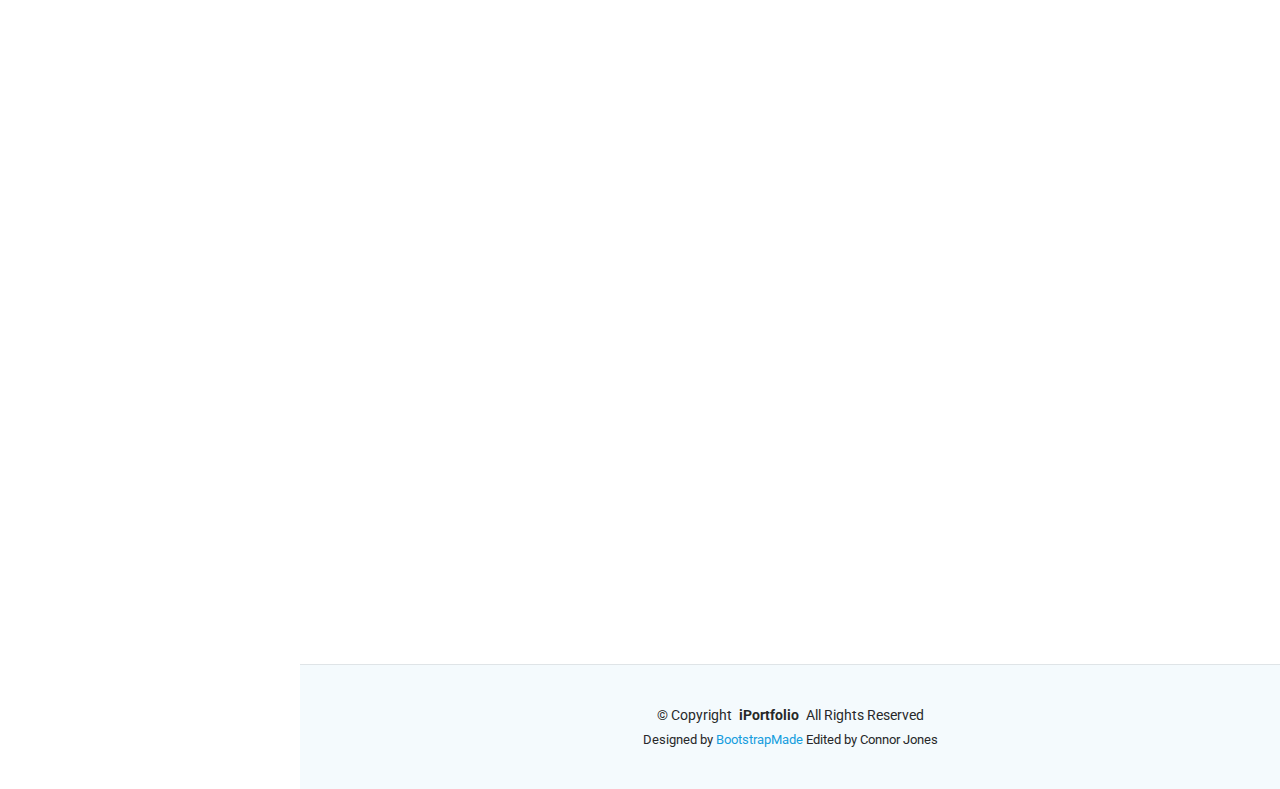
==== commit 00b83e56: "Update index.html" ====
--- a/index.html
+++ b/index.html
@@ -326,6 +326,7 @@
 		  
 			<!--Do HTML Here-->
 			<div class="project-item">
+			<iframe width="560" height="315" src="https://www.youtube.com/embed/Zpop3bkREnk" frameborder="0" allow="accelerometer; autoplay; clipboard-write; encrypted-media; gyroscope; picture-in-picture" allowfullscreen></iframe>
               <h4>2D Platformer</h4>
               <h5>2023 - 2024</h5>
               <p><em>Type: University Project</em></p>
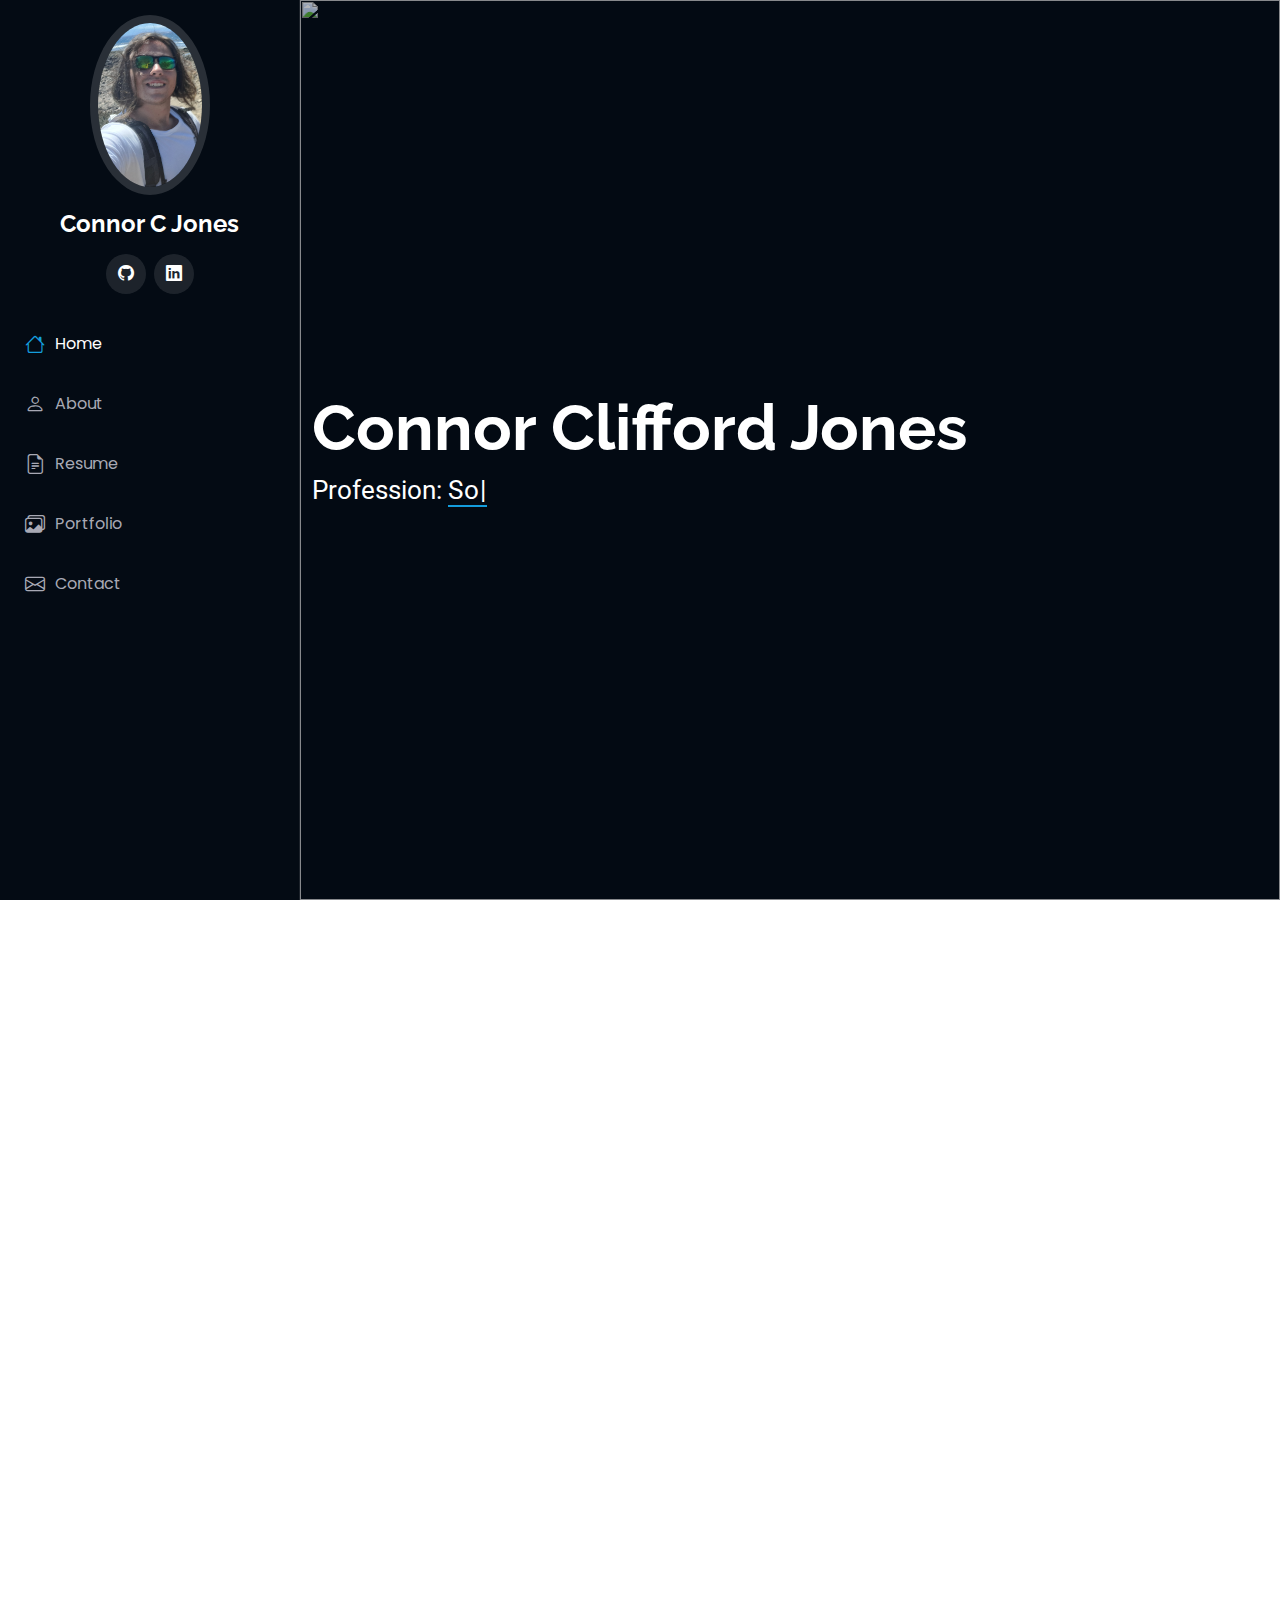
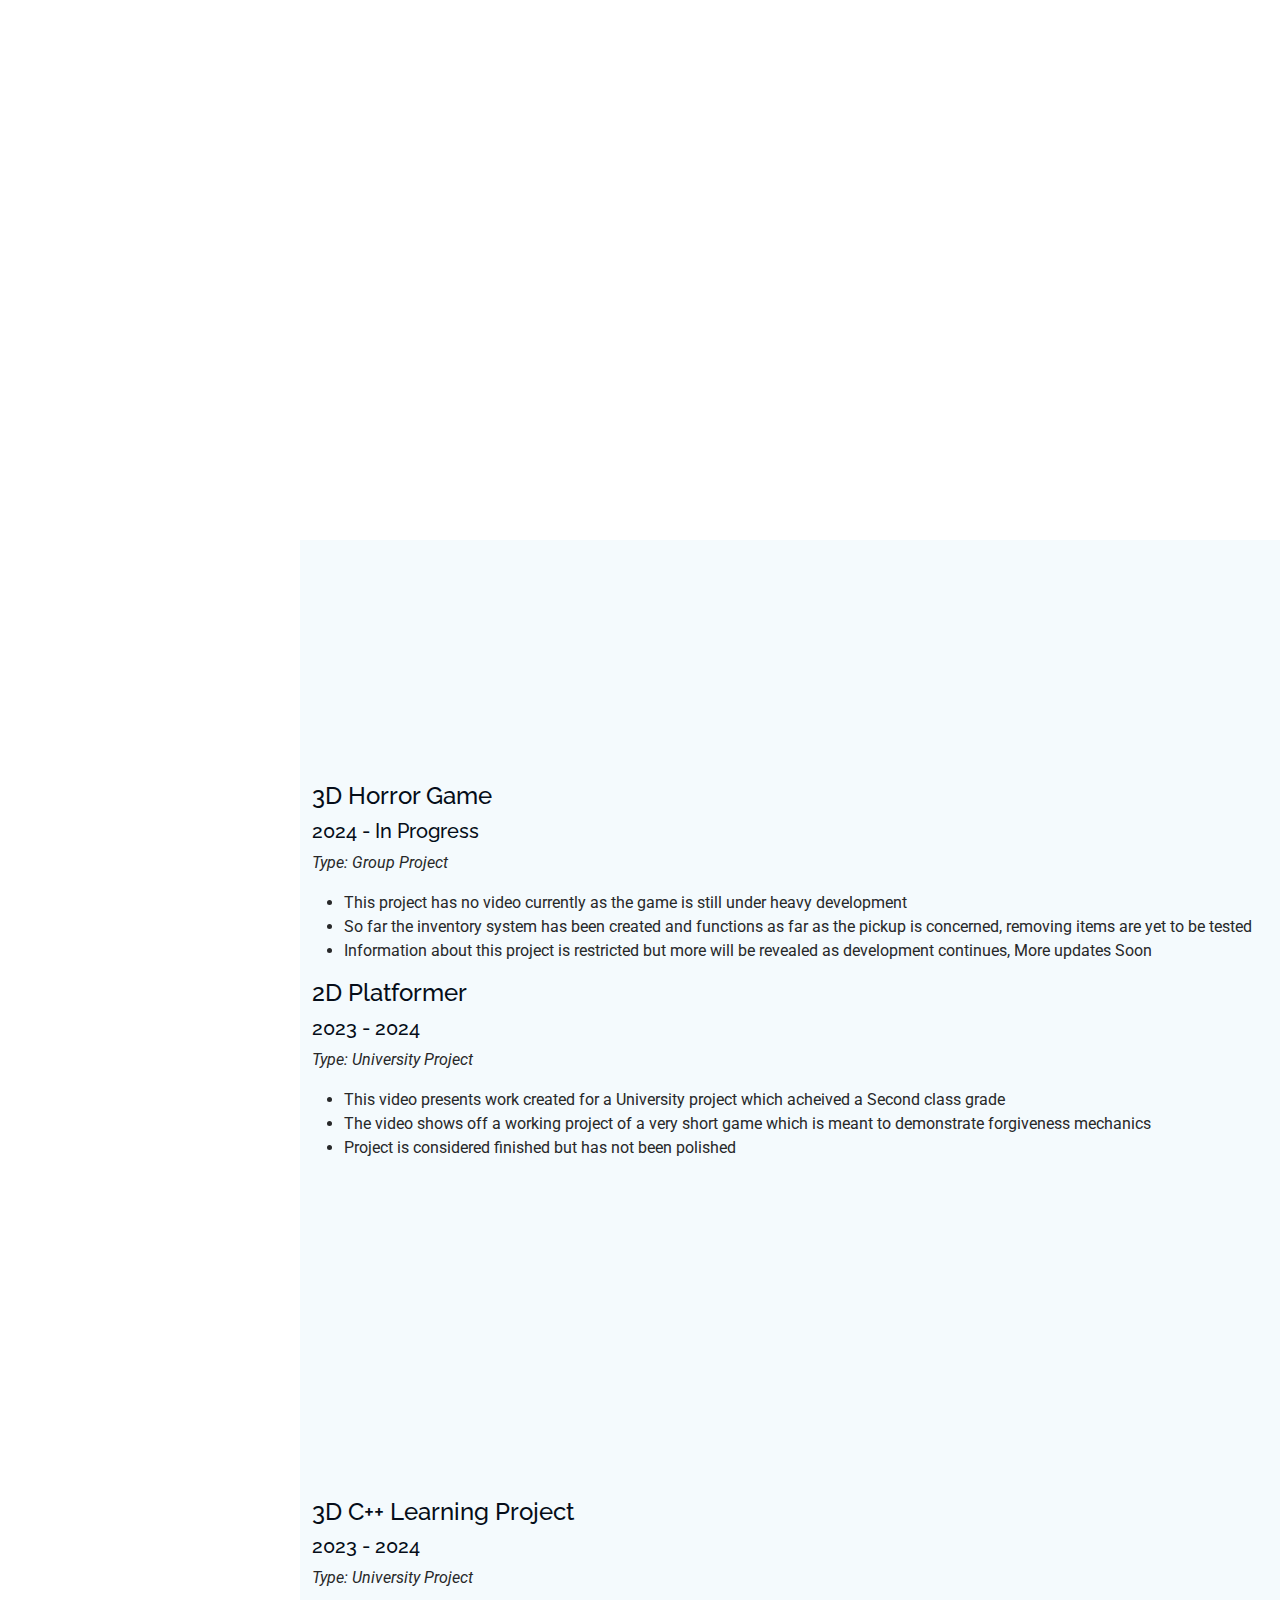
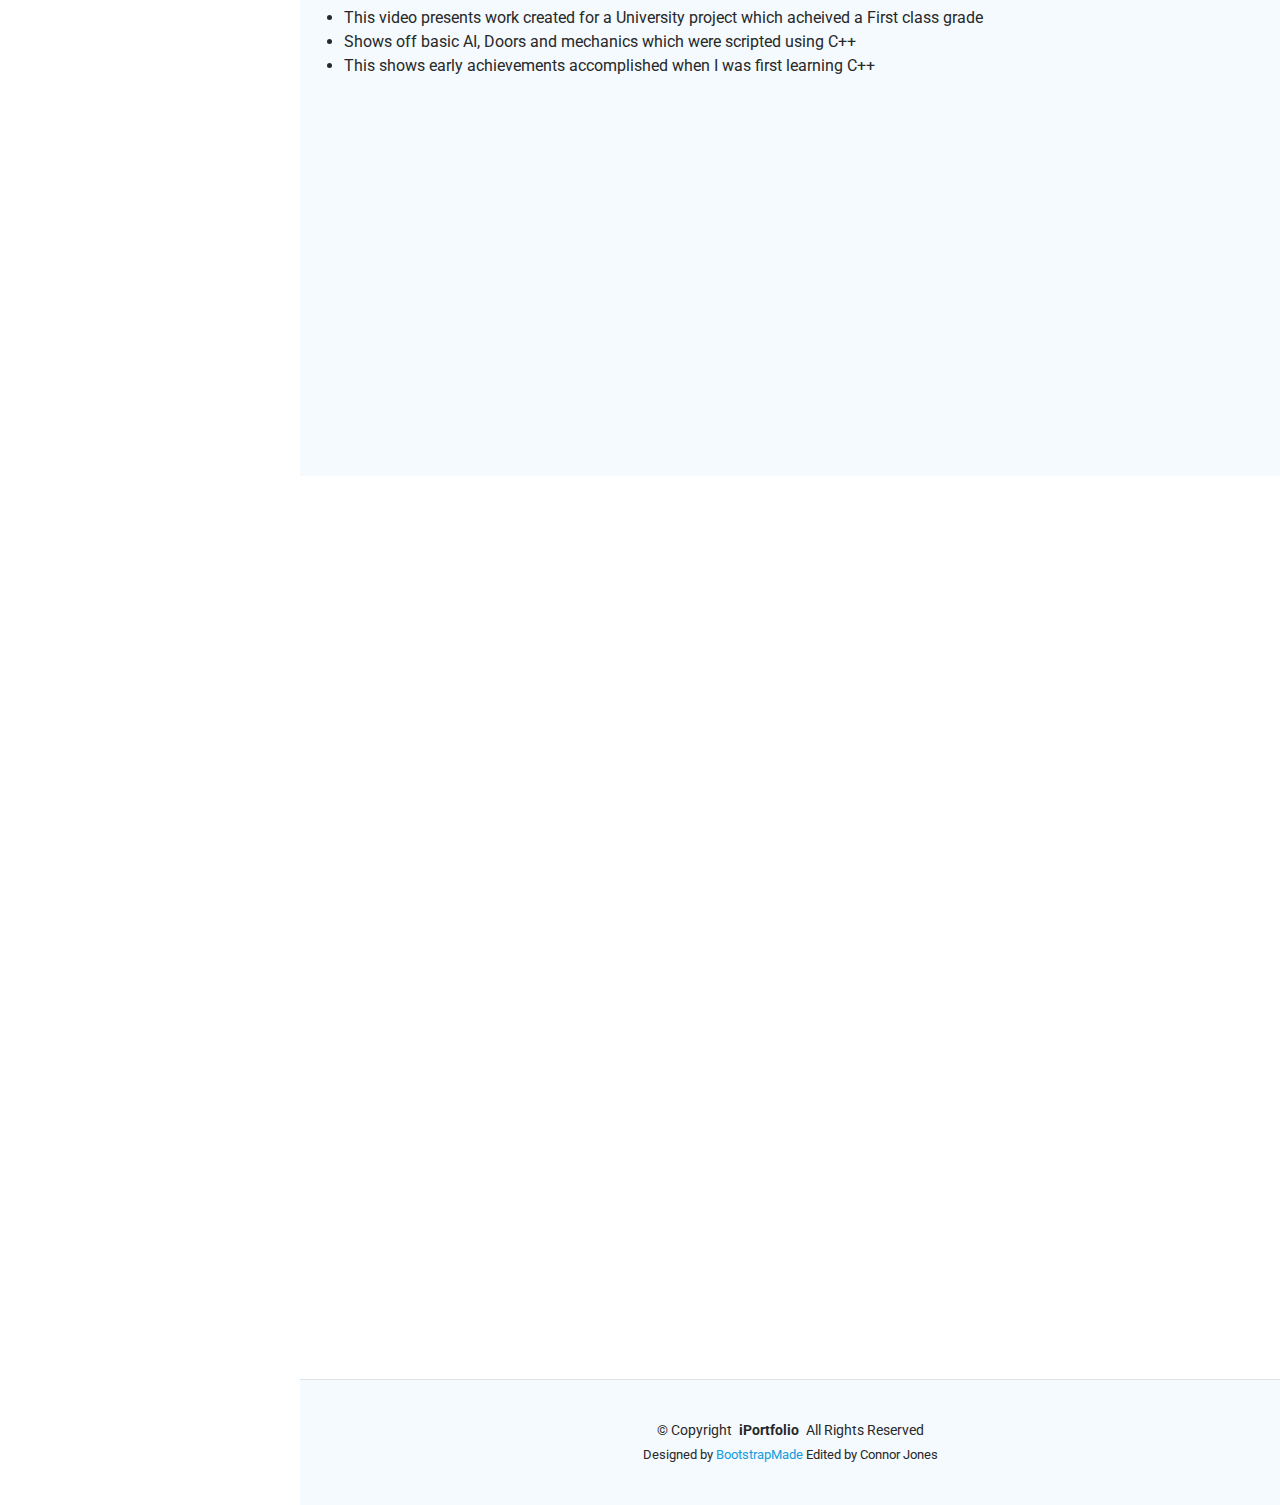
==== commit 53a576b4: "Update index.html" ====
--- a/index.html
+++ b/index.html
@@ -4,7 +4,7 @@
 <head>
   <meta charset="utf-8">
   <meta content="width=device-width, initial-scale=1.0" name="viewport">
-  <title>Index - iPortfolio Bootstrap Template</title>
+  <title>Connor's Portfolio</title>
   <meta content="" name="description">
   <meta content="" name="keywords">
 
@@ -325,8 +325,20 @@
           </ul><!-- End Portfolio Filters -->
 		  
 			<!--Do HTML Here-->
+			
+				<div class="project-item">
+              <h4>3D Horror Game</h4>
+              <h5>2024 - In Progress</h5>
+              <p><em>Type: Group Project</em></p>
+              <ul>
+                <li>This project has no video currently as the game is still under heavy development</li>
+                <li>So far the inventory system has been created and functions as far as the pickup is concerned, removing items are yet to be tested</li>
+                <li>Information about this project is restricted but more will be revealed as development continues, More updates Soon</li>
+              </ul>
+            </div><!-- End Resume Item -->
+			
+			
 			<div class="project-item">
-			<iframe width="560" height="315" src="https://www.youtube.com/embed/Zpop3bkREnk" frameborder="0" allow="accelerometer; autoplay; clipboard-write; encrypted-media; gyroscope; picture-in-picture" allowfullscreen></iframe>
               <h4>2D Platformer</h4>
               <h5>2023 - 2024</h5>
               <p><em>Type: University Project</em></p>
@@ -335,6 +347,19 @@
                 <li>The video shows off a working project of a very short game which is meant to demonstrate forgiveness mechanics</li>
                 <li>Project is considered finished but has not been polished</li>
               </ul>
+			  <iframe width="560" height="315" src="https://www.youtube.com/embed/Zpop3bkREnk" frameborder="0" allow="accelerometer; autoplay; clipboard-write; encrypted-media; gyroscope; picture-in-picture" allowfullscreen></iframe>
+            </div><!-- Edn Resume Item -->
+			
+				<div class="project-item">
+              <h4>3D C++ Learning Project</h4>
+              <h5>2023 - 2024</h5>
+              <p><em>Type: University Project</em></p>
+              <ul>
+                <li>This video presents work created for a University project which acheived a First class grade</li>
+                <li>Shows off basic AI, Doors and mechanics which were scripted using C++</li>
+                <li>This shows early achievements accomplished when I was first learning C++</li>
+              </ul>
+			  	<iframe width="560" height="315" src="https://www.youtube.com/embed/SJVh1kAcRAM" frameborder="0" allow="accelerometer; autoplay; clipboard-write; encrypted-media; gyroscope; picture-in-picture" allowfullscreen></iframe>
             </div><!-- Edn Resume Item -->
 
           </div><!-- End Portfolio Container -->
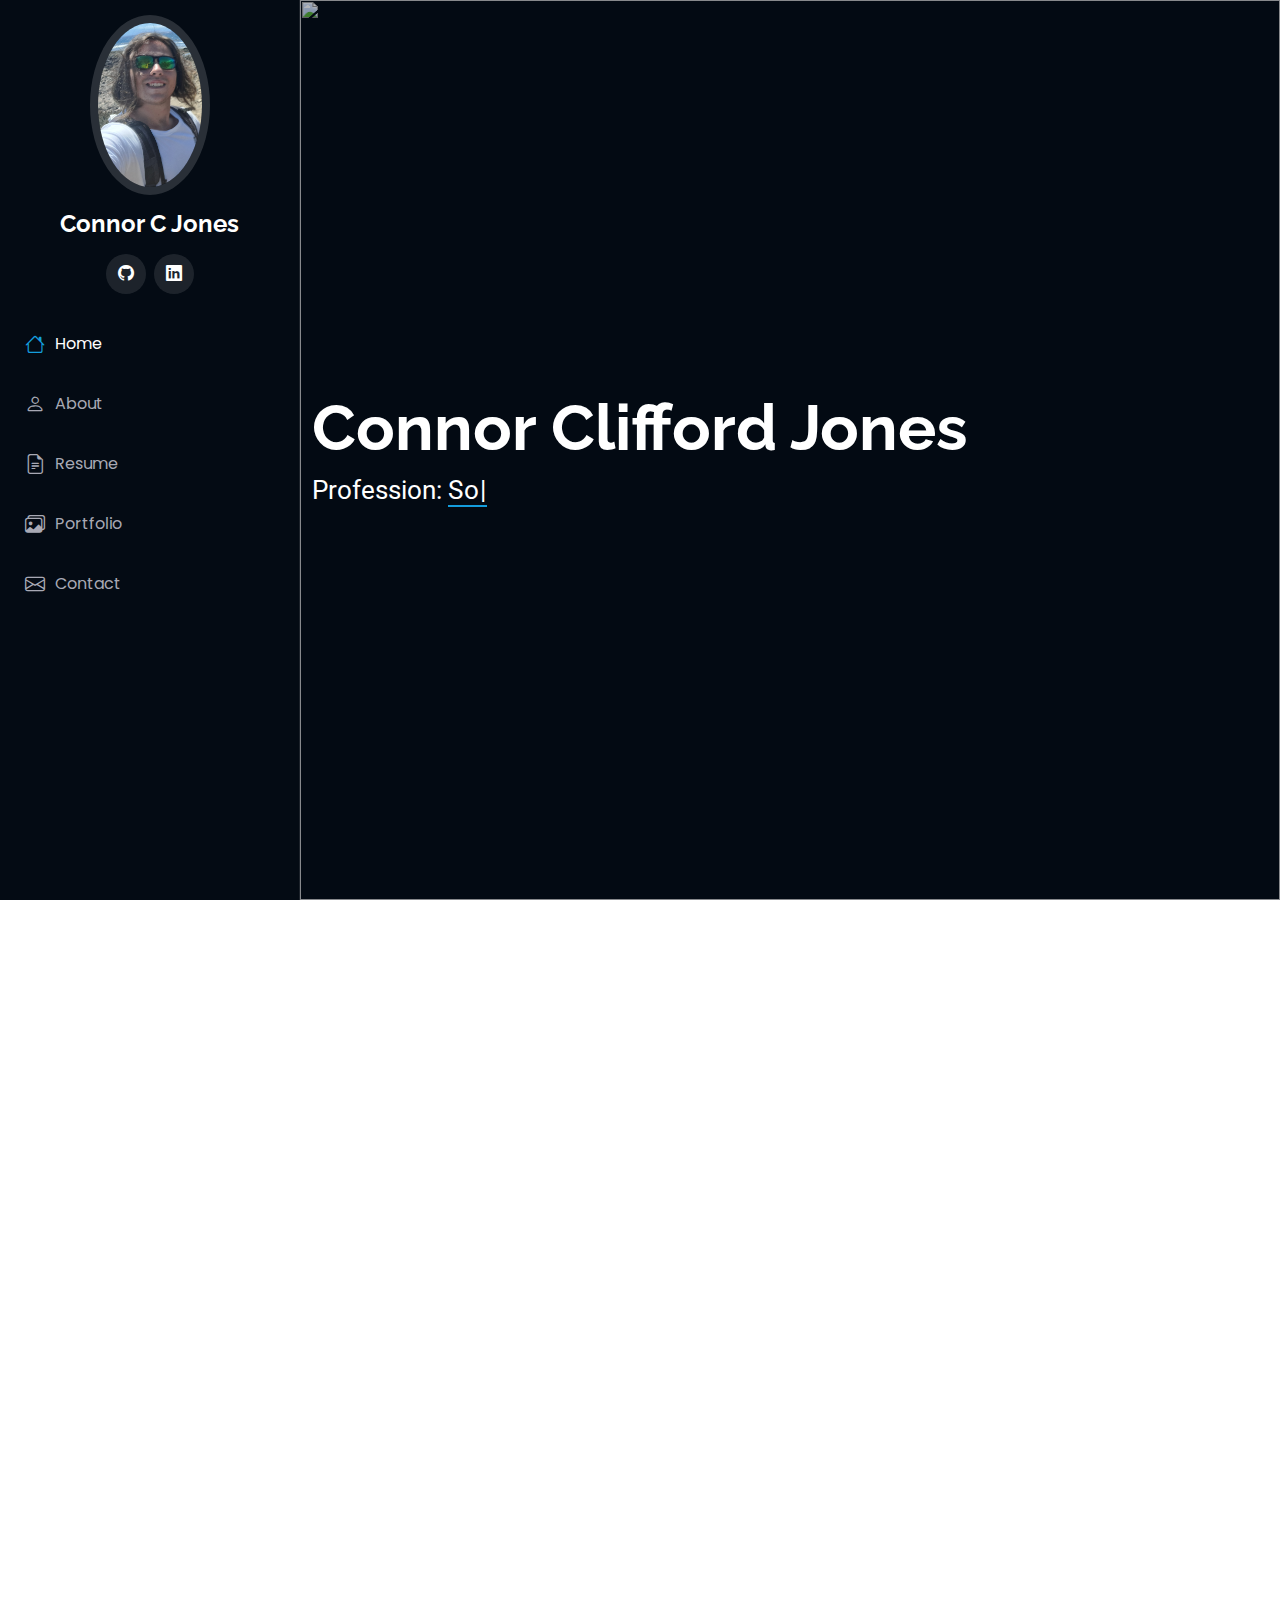
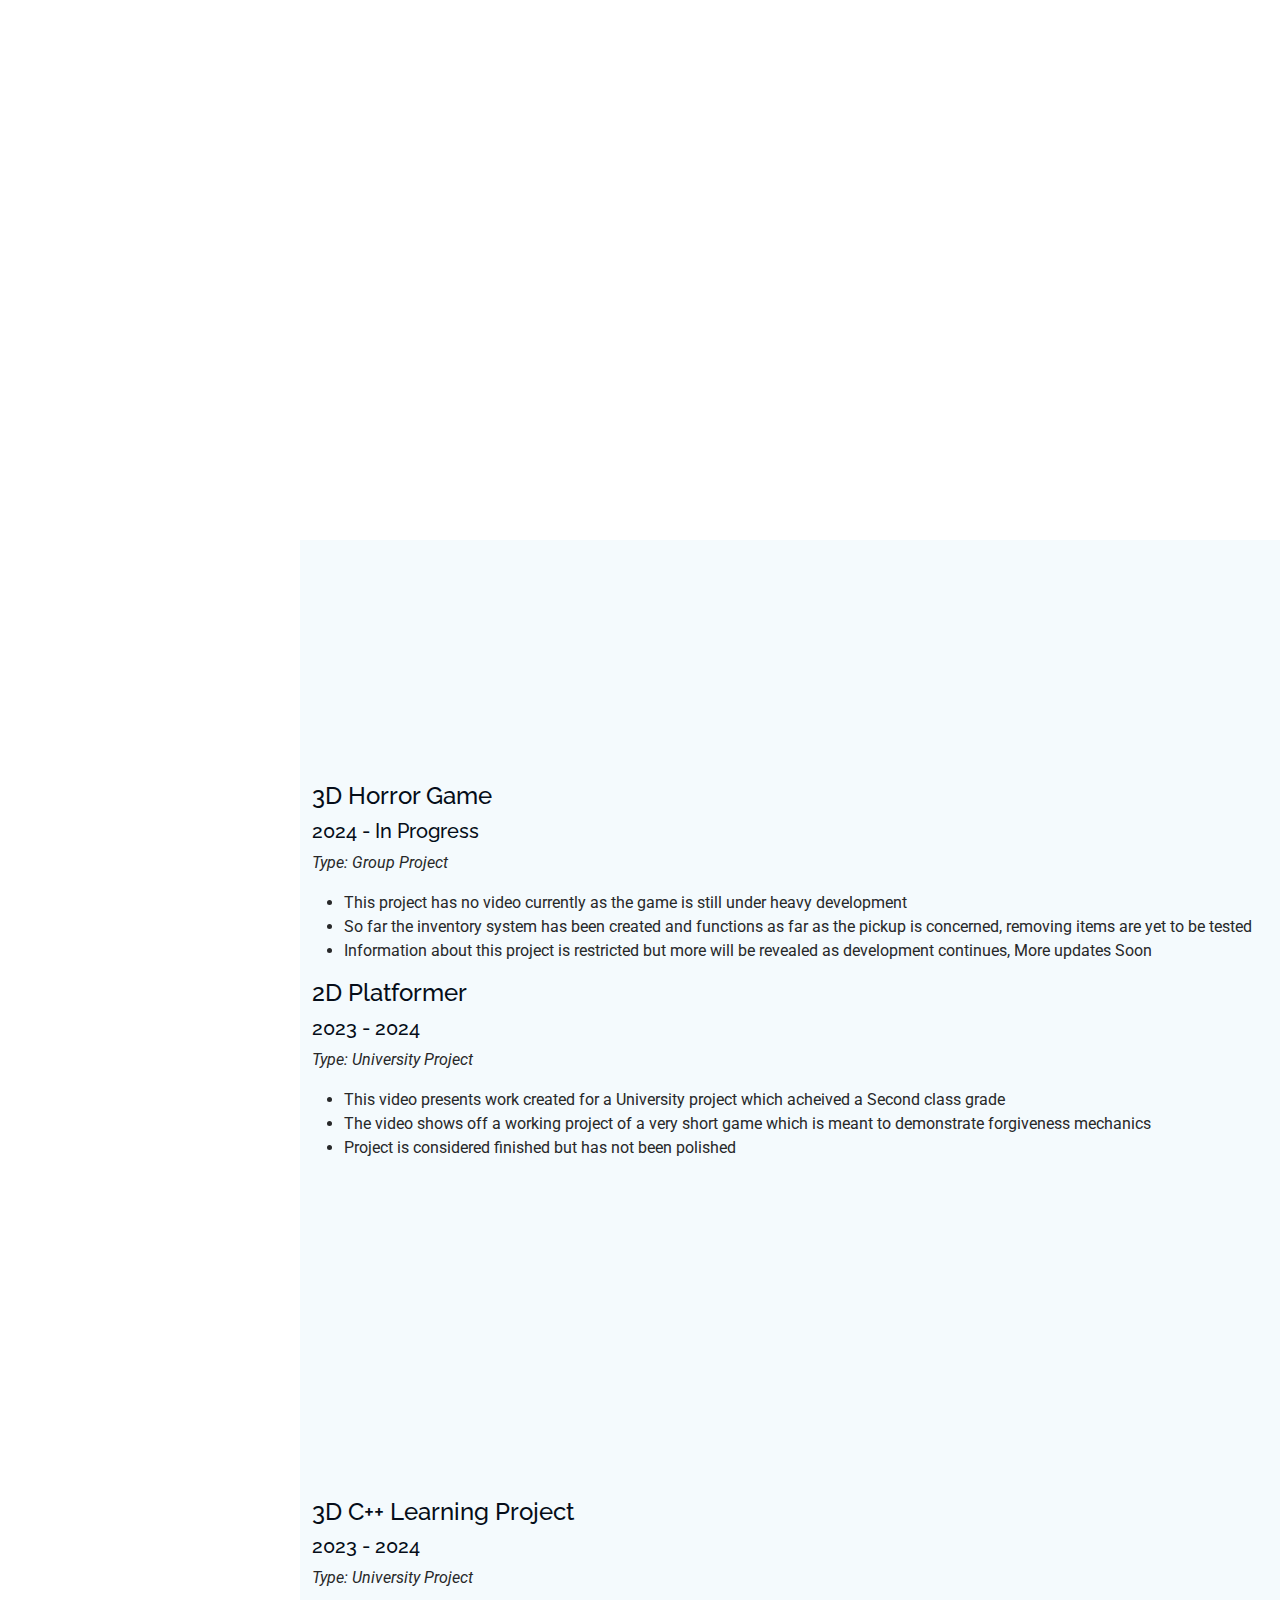
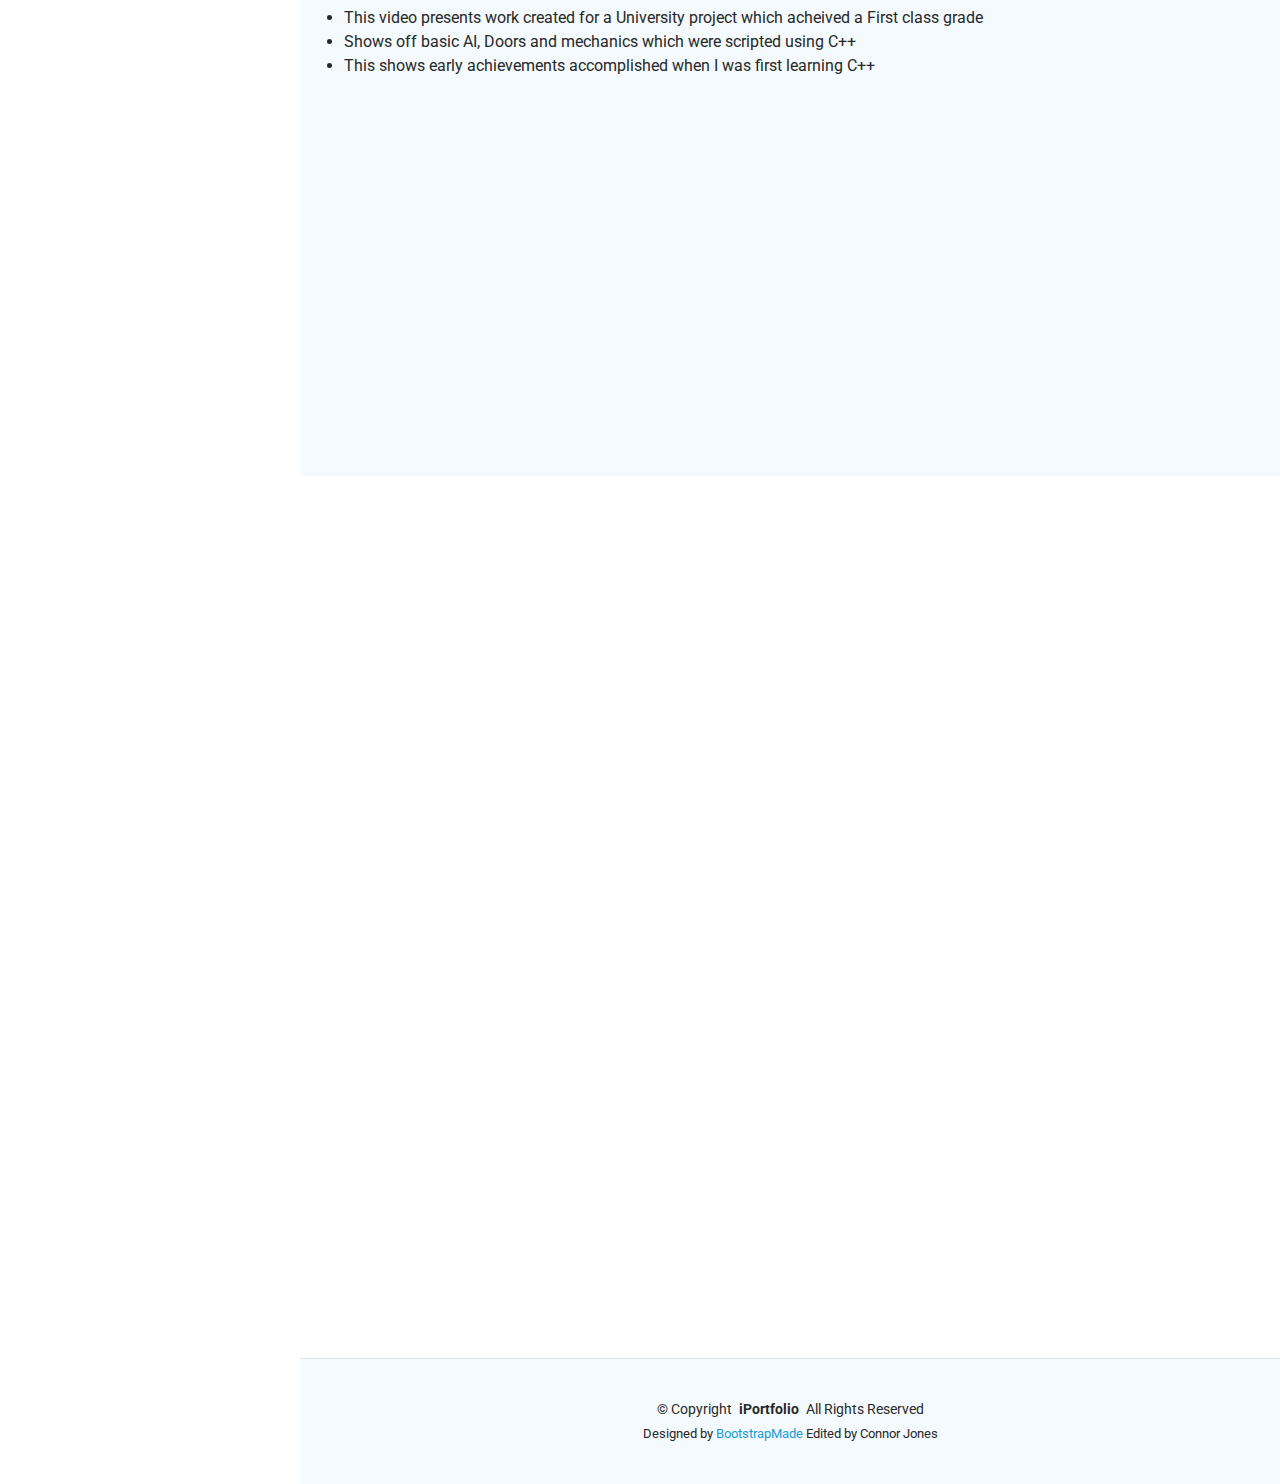
==== commit 9bcdeaa5: "removed address" ====
--- a/index.html
+++ b/index.html
@@ -391,7 +391,7 @@
                 <i class="bi bi-geo-alt flex-shrink-0"></i>
                 <div>
                   <h3>Address</h3>
-                  <p>32 Crowther Street, Stoke-on-Trent, ST4 2ER</p>
+                  <p> Stoke-on-Trent, Engalnd</p>
                 </div>
               </div><!-- End Info Item -->
 
@@ -412,7 +412,7 @@
               </div><!-- End Info Item -->
 
 <iframe 
-    src="https://www.google.com/maps/embed?pb=!1m18!1m12!1m3!1d2400.5239674039103!2d-2.18139595859184!3d53.010943299881674!2m3!1f0!2f0!3f0!3m2!1i1024!2i768!4f13.1!3m3!1m2!1s0x487a683390d8a6b3%3A0x23244b60cf65e5c4!2s32%20Crowther%20St%2C%20Stoke-on-Trent%20ST4%202ER!5e0!3m2!1sen!2suk!4v1736195512257!5m2!1sen!2suk" 
+    src="https://www.google.com/maps/embed?pb=!1m18!1m12!1m3!1d153594.05676850732!2d-2.324204443087643!3d53.022032303252914!2m3!1f0!2f0!3f0!3m2!1i1024!2i768!4f13.1!3m3!1m2!1s0x487a11520fae440d%3A0xf1cdcd2f02caee04!2sStoke-on-Trent!5e0!3m2!1sen!2suk!4v1736247698259!5m2!1sen!2suk"
     width="600" 
     height="450" 
     style="border:0; width: 100%; height: 270px;" 
